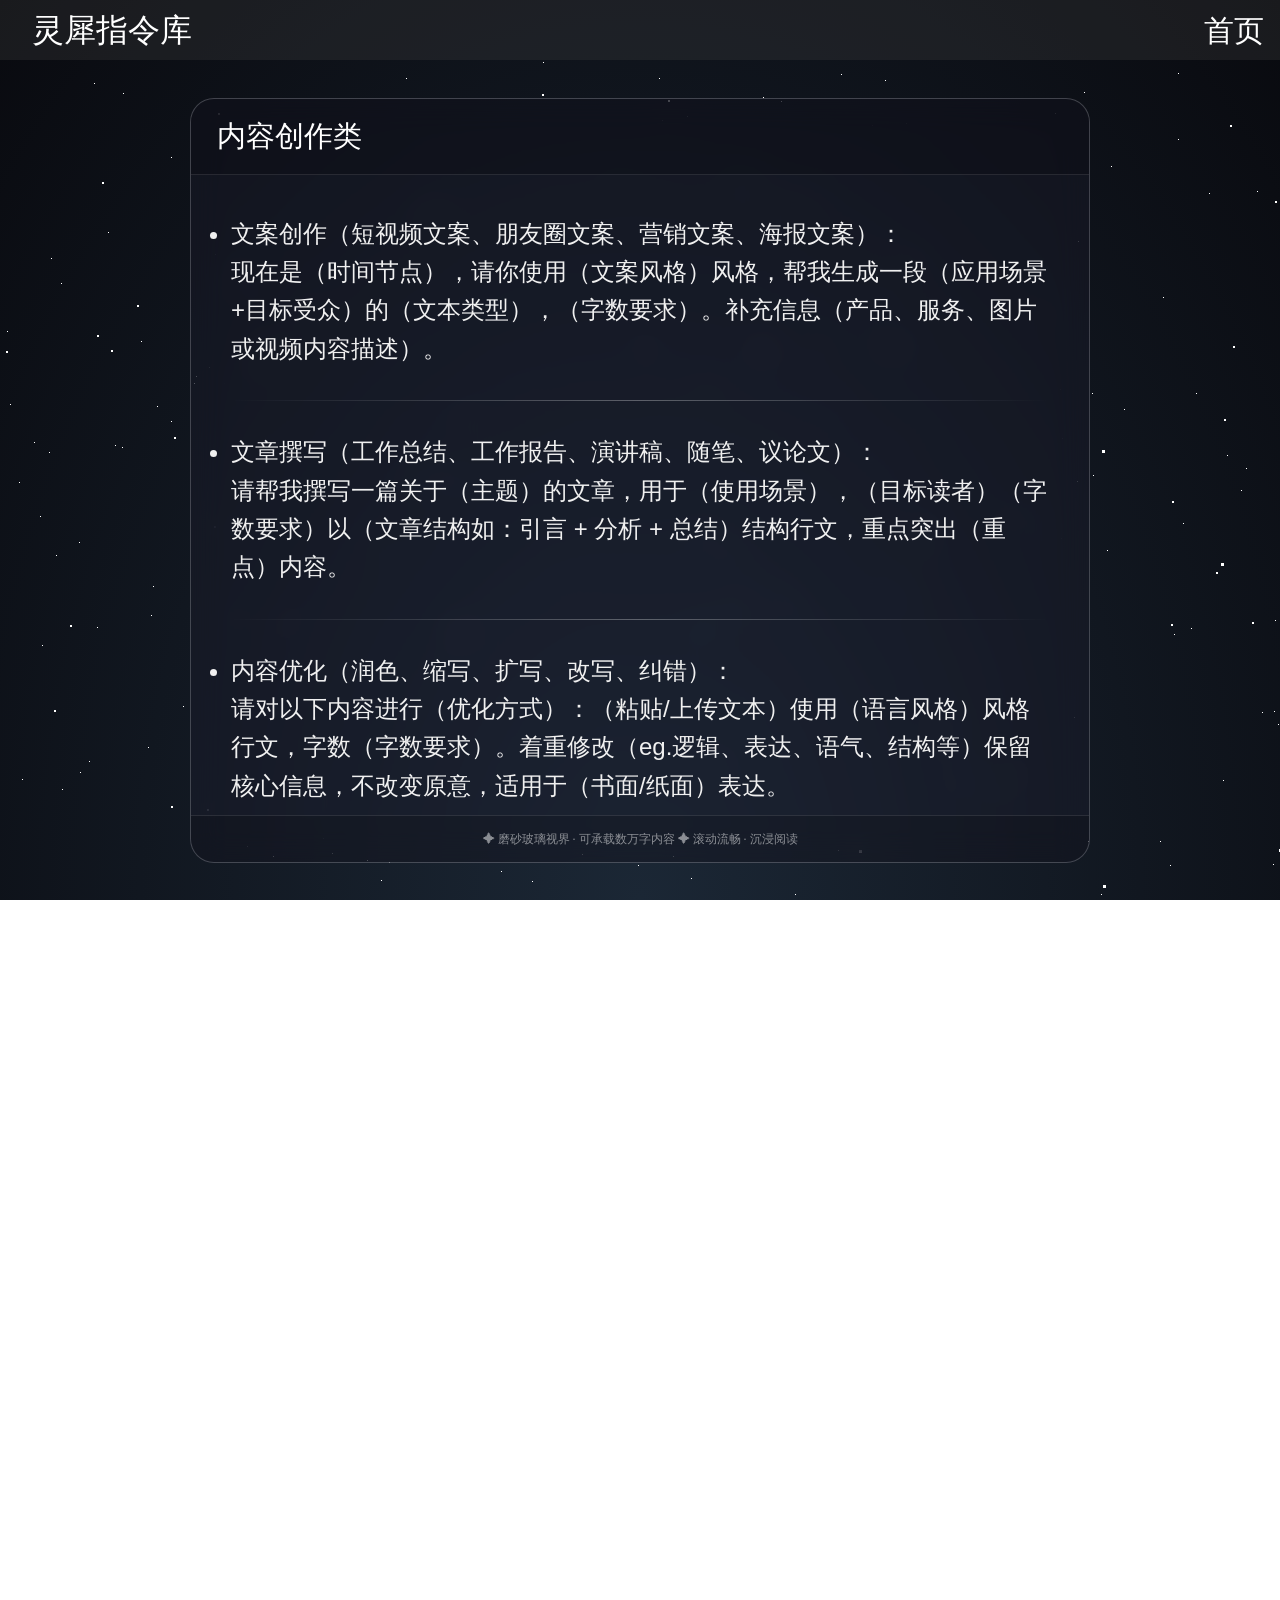
==== pages/part1.html @ c52428eb "2026.3.24 commit" ====
<!DOCTYPE html>
<html lang="zh-CN">

<head>
  <meta charset="UTF-8" />
  <meta name="viewport" content="width=device-width, initial-scale=1.0" />
  <title>灵犀指令库</title>
  <link rel="stylesheet" href="style.css">
</head>

<body>
  <div class="container">
    <nav class="nav-bar">
          <span class="nav-brand">灵犀指令库</span>
          <ul class="nav-menu">
              <li class="nav-item"><a href="../index.html">首页</a></li>
          </ul>
    </nav>
    <div id="stars"></div>
    <div id="stars2"></div>
    <div id="stars3"></div>
    <div class="glass-reader">
        <div class="reader-header">
            <h2>内容创作类</h2>
        </div>
        <div class="reader-content">
           <ul>
              <li>文案创作（短视频文案、朋友圈文案、营销文案、海报文案）：<br>现在是（时间节点），请你使用（文案风格）风格，帮我生成一段（应用场景+目标受众）的（文本类型），（字数要求）。补充信息（产品、服务、图片或视频内容描述）。</li>
              <hr class="divider-gradient">
              <li>文章撰写（工作总结、工作报告、演讲稿、随笔、议论文）：<br>请帮我撰写一篇关于（主题）的文章，用于（使用场景），（目标读者）（字数要求）以（文章结构如：引言 + 分析 + 总结）结构行文，重点突出（重点）内容。</li>
              <hr class="divider-gradient">
              <li>内容优化（润色、缩写、扩写、改写、纠错）：<br>请对以下内容进行（优化方式）：（粘贴/上传文本）使用（语言风格）风格行文，字数（字数要求）。着重修改（eg.逻辑、表达、语气、结构等）保留核心信息，不改变原意，适用于（书面/纸面）表达。</li>
              <hr class="divider-gradient">
              <li>创意生成（标题、选题、灵感、段子、故事大纲）：<br>请围绕（主题）这个主题，生成10个（文本类型），文本风格（风格），适用于（平台。eg.小红书、抖音）平台，（目标受众）。每个创意附带简短说明。</li>
           </ul>
        </div>
        <div class="reader-footer">
            ✦ 磨砂玻璃视界 · 可承载数万字内容 ✦ 滚动流畅 · 沉浸阅读
        </div>
    </div>
  </div>

</body>

</html>
---- pages/style.css ----
* {
  margin: 0;
  padding: 0;
  box-sizing: border-box;
}

/* 楷体字体栈 - 跨平台兼容 */
body {
  font-family: 
    /* macOS/iOS 楷体 */
    "华文楷书", "STKaiti",
    /* Windows 楷体 */
    "楷体", "KaiTi",
    /* Linux 楷体 */
    "AR PL UKai CN", "AR PL UKai HK", "AR PL UKai TW",
    /* 通用回退 */
    "Microsoft YaHei", serif;
  
  font-size: 16px;
  line-height: 1.7;
  font-weight: 400;
}

.nav-bar {
  background-color: #3d3d3d50;
  display: flex;
  justify-content: space-between;
  align-items: center;
  font-size: 30px;
  height: 60px;
}

.nav-menu {
  list-style: none;
  display: flex;
  gap: 2rem;
}

.nav-brand {
  color: white;
  font-size: 32px;
  font-weight: 500;
  margin-left: 2rem;
  display: flex;
  align-items: center;
}

.nav-item a {
  color: white;
  text-decoration: none;
  padding: 0.5rem 1rem;
  transition: all 0.3s ease;
  display: flex;
  align-items: center;
}

.nav-item a:hover {
  background-color: #555;
  border-radius: 4px;
}

.nav-item a.active {
  background-color: #007bff;
  border-radius: 4px;
}

.container {
  width: 100dvw;
  height: 100dvh;
  background: radial-gradient(ellipse at bottom, #1b2735 0%, #090a0f 100%);
  overflow: hidden;
  z-index: -1;
  object-fit: cover;
  margin: 0;
  padding: 0;
}

#stars {
  width: 1px;
  height: 1px;
  background: transparent;
  box-shadow:
    501px 811px #fff,
    1450px 1324px #fff,
    1093px 1780px #fff,
    1469px 678px #fff,
    904px 741px #fff,
    1160px 781px #fff,
    1841px 1962px #fff,
    1630px 1667px #fff,
    1788px 676px #fff,
    367px 1734px #fff,
    1343px 156px #fff,
    1283px 1142px #fff,
    1062px 378px #fff,
    1395px 467px #fff,
    1017px 1891px #fff,
    137px 1114px #fff,
    1767px 1403px #fff,
    1543px 11px #fff,
    1078px 181px #fff,
    1189px 1574px #fff,
    1697px 1551px #fff,
    439px 472px #fff,
    1491px 677px #fff,
    1364px 599px #fff,
    34px 382px #fff,
    1221px 1584px #fff,
    1266px 1499px #fff,
    169px 1907px #fff,
    1219px 1125px #fff,
    659px 18px #fff,
    1731px 1959px #fff,
    332px 1216px #fff,
    1913px 788px #fff,
    80px 712px #fff,
    326px 1605px #fff,
    574px 1502px #fff,
    473px 1653px #fff,
    404px 975px #fff,
    322px 1797px #fff,
    425px 1321px #fff,
    1121px 1797px #fff,
    731px 647px #fff,
    891px 1584px #fff,
    1523px 109px #fff,
    1379px 244px #fff,
    865px 1064px #fff,
    493px 956px #fff,
    624px 1380px #fff,
    440px 619px #fff,
    1630px 767px #fff,
    955px 1196px #fff,
    62px 729px #fff,
    126px 946px #fff,
    1256px 896px #fff,
    1444px 256px #fff,
    661px 1628px #fff,
    1078px 1716px #fff,
    300px 737px #fff,
    1734px 413px #fff,
    1296px 129px #fff,
    1771px 1678px #fff,
    977px 1764px #fff,
    1879px 549px #fff,
    665px 1531px #fff,
    89px 701px #fff,
    1084px 1183px #fff,
    1597px 1576px #fff,
    1354px 1774px #fff,
    554px 1471px #fff,
    1469px 287px #fff,
    887px 106px #fff,
    1962px 766px #fff,
    638px 805px #fff,
    1651px 741px #fff,
    1517px 1826px #fff,
    24px 1152px #fff,
    507px 558px #fff,
    1262px 652px #fff,
    246px 1048px #fff,
    1077px 421px #fff,
    1866px 1847px #fff,
    1986px 1561px #fff,
    704px 632px #fff,
    1991px 1875px #fff,
    1227px 395px #fff,
    45px 1116px #fff,
    247px 786px #fff,
    890px 607px #fff,
    787px 1235px #fff,
    557px 524px #fff,
    1582px 1285px #fff,
    1725px 1366px #fff,
    952px 747px #fff,
    251px 458px #fff,
    1500px 1250px #fff,
    1999px 1734px #fff,
    1336px 1955px #fff,
    1705px 1464px #fff,
    728px 697px #fff,
    594px 510px #fff,
    1345px 1990px #fff,
    1919px 1803px #fff,
    1117px 966px #fff,
    1629px 97px #fff,
    1046px 1196px #fff,
    810px 1092px #fff,
    722px 976px #fff,
    406px 18px #fff,
    1665px 1860px #fff,
    1758px 1628px #fff,
    1183px 463px #fff,
    564px 239px #fff,
    13px 1767px #fff,
    1482px 1472px #fff,
    1700px 347px #fff,
    1362px 244px #fff,
    1141px 1708px #fff,
    22px 885px #fff,
    374px 1309px #fff,
    1034px 1037px #fff,
    1725px 1086px #fff,
    1343px 1921px #fff,
    596px 903px #fff,
    1061px 478px #fff,
    18px 1409px #fff,
    729px 1364px #fff,
    264px 911px #fff,
    677px 1442px #fff,
    123px 33px #fff,
    1303px 646px #fff,
    1945px 792px #fff,
    1305px 938px #fff,
    918px 1536px #fff,
    620px 948px #fff,
    183px 646px #fff,
    695px 687px #fff,
    881px 272px #fff,
    1521px 1212px #fff,
    1423px 1022px #fff,
    1545px 1271px #fff,
    1393px 348px #fff,
    685px 1910px #fff,
    1446px 856px #fff,
    73px 1201px #fff,
    736px 999px #fff,
    673px 796px #fff,
    469px 850px #fff,
    1912px 142px #fff,
    1278px 664px #fff,
    184px 1990px #fff,
    1173px 1312px #fff,
    782px 1879px #fff,
    323px 1035px #fff,
    611px 908px #fff,
    565px 1449px #fff,
    748px 1713px #fff,
    1047px 490px #fff,
    1040px 1872px #fff,
    1818px 1659px #fff,
    1806px 1327px #fff,
    386px 575px #fff,
    1550px 463px #fff,
    148px 687px #fff,
    651px 1683px #fff,
    1588px 1194px #fff,
    1831px 2px #fff,
    581px 876px #fff,
    1396px 1743px #fff,
    1212px 1810px #fff,
    421px 1920px #fff,
    658px 1461px #fff,
    1859px 1809px #fff,
    1456px 388px #fff,
    186px 1627px #fff,
    1528px 1145px #fff,
    171px 97px #fff,
    674px 1072px #fff,
    676px 1052px #fff,
    1165px 1131px #fff,
    1088px 781px #fff,
    1231px 948px #fff,
    330px 257px #fff,
    426px 1046px #fff,
    549px 652px #fff,
    1338px 74px #fff,
    1749px 364px #fff,
    931px 369px #fff,
    383px 1428px #fff,
    1558px 389px #fff,
    927px 133px #fff,
    234px 1888px #fff,
    1785px 1617px #fff,
    556px 643px #fff,
    401px 275px #fff,
    406px 1644px #fff,
    1253px 1852px #fff,
    1599px 883px #fff,
    744px 1721px #fff,
    524px 1297px #fff,
    1226px 1177px #fff,
    1679px 55px #fff,
    874px 1811px #fff,
    838px 790px #fff,
    1241px 430px #fff,
    1676px 652px #fff,
    1191px 568px #fff,
    53px 1990px #fff,
    1163px 237px #fff,
    61px 223px #fff,
    592px 456px #fff,
    1844px 271px #fff,
    1324px 1488px #fff,
    1373px 717px #fff,
    1822px 709px #fff,
    1464px 941px #fff,
    1445px 1118px #fff,
    991px 1414px #fff,
    1964px 1076px #fff,
    108px 172px #fff,
    641px 1722px #fff,
    1539px 427px #fff,
    1697px 45px #fff,
    1301px 1353px #fff,
    1060px 329px #fff,
    967px 1396px #fff,
    493px 301px #fff,
    1228px 1406px #fff,
    1211px 1653px #fff,
    444px 1822px #fff,
    1746px 353px #fff,
    1449px 381px #fff,
    671px 887px #fff,
    650px 138px #fff,
    30px 1839px #fff,
    1094px 1405px #fff,
    273px 796px #fff,
    1618px 1964px #fff,
    1045px 1849px #fff,
    1472px 1155px #fff,
    1529px 1312px #fff,
    728px 448px #fff,
    44px 1908px #fff,
    691px 818px #fff,
    254px 293px #fff,
    1981px 1133px #fff,
    1307px 375px #fff,
    196px 316px #fff,
    1241px 1975px #fff,
    1138px 1706px #fff,
    1769px 463px #fff,
    1768px 1428px #fff,
    1730px 590px #fff,
    1780px 523px #fff,
    1862px 1526px #fff,
    1613px 909px #fff,
    1266px 1781px #fff,
    470px 352px #fff,
    699px 1682px #fff,
    1002px 614px #fff,
    1209px 133px #fff,
    1842px 518px #fff,
    1422px 1836px #fff,
    1720px 1901px #fff,
    470px 1788px #fff,
    1355px 1387px #fff,
    146px 1162px #fff,
    933px 80px #fff,
    681px 1063px #fff,
    313px 1341px #fff,
    740px 1498px #fff,
    168px 1014px #fff,
    345px 1355px #fff,
    1498px 1562px #fff,
    1626px 1358px #fff,
    890px 403px #fff,
    663px 562px #fff,
    1481px 168px #fff,
    22px 719px #fff,
    774px 1041px #fff,
    1899px 829px #fff,
    430px 158px #fff,
    430px 361px #fff,
    1592px 1334px #fff,
    224px 323px #fff,
    1639px 1131px #fff,
    7px 271px #fff,
    1646px 1514px #fff,
    1605px 1444px #fff,
    1820px 1665px #fff,
    1549px 1641px #fff,
    1609px 1377px #fff,
    486px 1098px #fff,
    229px 613px #fff,
    542px 1694px #fff,
    318px 256px #fff,
    1861px 918px #fff,
    889px 892px #fff,
    442px 1524px #fff,
    19px 422px #fff,
    1935px 1908px #fff,
    828px 109px #fff,
    862px 1248px #fff,
    1275px 560px #fff,
    906px 63px #fff,
    337px 1605px #fff,
    1691px 918px #fff,
    1414px 679px #fff,
    1726px 749px #fff,
    1540px 1149px #fff,
    1337px 1466px #fff,
    446px 430px #fff,
    676px 1616px #fff,
    840px 326px #fff,
    976px 977px #fff,
    1840px 642px #fff,
    1273px 804px #fff,
    1071px 928px #fff,
    1292px 1675px #fff,
    29px 1148px #fff,
    1585px 135px #fff,
    1007px 563px #fff,
    1035px 78px #fff,
    1174px 574px #fff,
    120px 1304px #fff,
    845px 1292px #fff,
    861px 540px #fff,
    234px 232px #fff,
    1940px 1367px #fff,
    759px 639px #fff,
    1775px 1381px #fff,
    906px 372px #fff,
    1104px 1165px #fff,
    1524px 911px #fff,
    1882px 330px #fff,
    1389px 700px #fff,
    300px 1629px #fff,
    220px 1614px #fff,
    563px 140px #fff,
    1611px 1586px #fff,
    793px 1316px #fff,
    325px 1070px #fff,
    1722px 1462px #fff,
    1406px 1120px #fff,
    1169px 1768px #fff,
    1956px 1053px #fff,
    959px 1587px #fff,
    585px 1566px #fff,
    370px 204px #fff,
    1606px 1416px #fff,
    443px 1606px #fff,
    1499px 1102px #fff,
    1943px 105px #fff,
    1121px 1594px #fff,
    1512px 32px #fff,
    871px 1425px #fff,
    433px 100px #fff,
    294px 1471px #fff,
    1688px 1755px #fff,
    1666px 591px #fff,
    1034px 300px #fff,
    734px 1178px #fff,
    1342px 313px #fff,
    1616px 1590px #fff,
    1763px 1472px #fff,
    632px 1935px #fff,
    1708px 872px #fff,
    1871px 915px #fff,
    1829px 1020px #fff,
    1599px 578px #fff,
    42px 585px #fff,
    1163px 1382px #fff,
    1744px 1272px #fff,
    984px 1426px #fff,
    1786px 1584px #fff,
    1813px 379px #fff,
    1867px 1127px #fff,
    97px 567px #fff,
    626px 988px #fff,
    1178px 79px #fff,
    1703px 211px #fff,
    961px 1785px #fff,
    110px 975px #fff,
    953px 1941px #fff,
    1027px 1790px #fff,
    1665px 107px #fff,
    11px 964px #fff,
    1718px 1147px #fff,
    21px 1728px #fff,
    1358px 1922px #fff,
    872px 65px #fff,
    1191px 1635px #fff,
    762px 681px #fff,
    1519px 1033px #fff,
    906px 566px #fff,
    1074px 657px #fff,
    1093px 415px #fff,
    51px 198px #fff,
    1075px 1418px #fff,
    1547px 1070px #fff,
    225px 920px #fff,
    850px 1974px #fff,
    981px 595px #fff,
    1425px 131px #fff,
    460px 917px #fff,
    56px 495px #fff,
    714px 428px #fff,
    920px 493px #fff,
    470px 1521px #fff,
    532px 821px #fff,
    1905px 71px #fff,
    883px 1501px #fff,
    294px 196px #fff,
    381px 1999px #fff,
    332px 793px #fff,
    1246px 408px #fff,
    233px 149px #fff,
    315px 231px #fff,
    1594px 1302px #fff,
    696px 1585px #fff,
    791px 136px #fff,
    479px 199px #fff,
    1627px 1413px #fff,
    1824px 924px #fff,
    1631px 342px #fff,
    1251px 1151px #fff,
    284px 1781px #fff,
    497px 1052px #fff,
    204px 1161px #fff,
    646px 1499px #fff,
    1762px 558px #fff,
    854px 1833px #fff,
    883px 945px #fff,
    44px 982px #fff,
    1101px 834px #fff,
    515px 1748px #fff,
    1578px 1435px #fff,
    819px 1258px #fff,
    776px 670px #fff,
    115px 385px #fff,
    1478px 434px #fff,
    885px 20px #fff,
    192px 1513px #fff,
    78px 1129px #fff,
    1774px 1105px #fff,
    955px 1149px #fff,
    1817px 1929px #fff,
    1106px 1832px #fff,
    1107px 1997px #fff,
    94px 23px #fff,
    243px 982px #fff,
    43px 1972px #fff,
    1798px 673px #fff,
    1131px 1589px #fff,
    841px 14px #fff,
    826px 345px #fff,
    687px 56px #fff,
    1084px 32px #fff,
    1887px 1878px #fff,
    153px 526px #fff,
    1828px 253px #fff,
    1947px 1105px #fff,
    886px 700px #fff,
    1307px 1723px #fff,
    1274px 651px #fff,
    1530px 837px #fff,
    1699px 1637px #fff,
    1703px 1331px #fff,
    1929px 1557px #fff,
    1763px 737px #fff,
    1118px 1680px #fff,
    1545px 692px #fff,
    1462px 1092px #fff,
    208px 1667px #fff,
    1393px 859px #fff,
    186px 1794px #fff,
    351px 1199px #fff,
    642px 1995px #fff,
    1061px 1726px #fff,
    1708px 115px #fff,
    1233px 1305px #fff,
    637px 1786px #fff,
    1730px 603px #fff,
    75px 1240px #fff,
    1704px 1326px #fff,
    584px 346px #fff,
    438px 1554px #fff,
    561px 513px #fff,
    1382px 225px #fff,
    467px 1674px #fff,
    1403px 815px #fff,
    1546px 1835px #fff,
    127px 1119px #fff,
    276px 591px #fff,
    688px 1458px #fff,
    765px 646px #fff,
    474px 984px #fff,
    171px 361px #fff,
    94px 1480px #fff,
    1962px 1666px #fff,
    909px 1037px #fff,
    1725px 222px #fff,
    253px 1355px #fff,
    1892px 1901px #fff,
    275px 1847px #fff,
    28px 1184px #fff,
    1725px 1382px #fff,
    882px 647px #fff,
    1935px 1046px #fff,
    10px 344px #fff,
    292px 1328px #fff,
    127px 1352px #fff,
    752px 929px #fff,
    1589px 384px #fff,
    284px 1829px #fff,
    381px 820px #fff,
    1229px 1125px #fff,
    777px 429px #fff,
    1811px 1499px #fff,
    1573px 287px #fff,
    295px 756px #fff,
    389px 616px #fff,
    781px 41px #fff,
    1092px 333px #fff,
    794px 1588px #fff,
    386px 1847px #fff,
    1802px 710px #fff,
    662px 60px #fff,
    640px 264px #fff,
    463px 746px #fff,
    1859px 799px #fff,
    763px 37px #fff,
    639px 396px #fff,
    357px 1071px #fff,
    1190px 1430px #fff,
    1814px 257px #fff,
    1382px 235px #fff,
    606px 1304px #fff,
    1939px 1470px #fff,
    1124px 349px #fff,
    307px 1567px #fff,
    310px 1323px #fff,
    1145px 922px #fff,
    1196px 1922px #fff,
    1647px 544px #fff,
    788px 1337px #fff,
    257px 632px #fff,
    1413px 414px #fff,
    590px 620px #fff,
    582px 794px #fff,
    1702px 1481px #fff,
    1055px 53px #fff,
    157px 346px #fff,
    50px 1901px #fff,
    1038px 1369px #fff,
    796px 1941px #fff,
    215px 194px #fff,
    1567px 1538px #fff,
    367px 800px #fff,
    1044px 489px #fff,
    1109px 1712px #fff,
    524px 327px #fff,
    525px 1252px #fff,
    1475px 1240px #fff,
    529px 436px #fff,
    795px 834px #fff,
    122px 1371px #fff,
    79px 482px #fff,
    520px 1249px #fff,
    336px 1878px #fff,
    188px 944px #fff,
    325px 1259px #fff,
    1491px 1942px #fff,
    620px 1054px #fff,
    1606px 1153px #fff,
    1448px 502px #fff,
    53px 1381px #fff,
    107px 1670px #fff,
    1380px 618px #fff,
    967px 1557px #fff,
    1116px 1722px #fff,
    1174px 1044px #fff,
    1805px 717px #fff,
    663px 394px #fff,
    1848px 1007px #fff,
    389px 802px #fff,
    49px 392px #fff,
    1650px 852px #fff,
    1678px 1012px #fff,
    335px 1009px #fff,
    1818px 1631px #fff,
    1568px 742px #fff,
    1162px 1991px #fff,
    52px 1190px #fff,
    1401px 928px #fff,
    119px 1549px #fff,
    537px 1529px #fff,
    2px 1709px #fff,
    122px 387px #fff,
    543px 2px #fff,
    27px 1971px #fff,
    507px 1377px #fff,
    1362px 1080px #fff,
    1031px 1544px #fff,
    1631px 1174px #fff,
    1603px 312px #fff,
    1626px 1422px #fff,
    1430px 615px #fff,
    1958px 1431px #fff,
    1946px 1412px #fff,
    1848px 247px #fff,
    984px 1808px #fff,
    1396px 225px #fff,
    319px 717px #fff,
    1252px 875px #fff,
    1619px 156px #fff,
    951px 1971px #fff,
    386px 355px #fff,
    1406px 1151px #fff,
    273px 1538px #fff,
    844px 1570px #fff,
    947px 151px #fff,
    1363px 525px #fff,
    209px 307px #fff,
    1923px 1718px #fff,
    993px 1741px #fff,
    1513px 353px #fff,
    1353px 61px #fff,
    664px 352px #fff,
    1382px 359px #fff,
    1487px 1707px #fff,
    657px 1045px #fff,
    1107px 490px #fff,
    1834px 1176px #fff,
    837px 1438px #fff,
    1947px 448px #fff,
    1196px 333px #fff,
    151px 555px #fff,
    18px 992px #fff,
    458px 748px #fff,
    1801px 890px #fff,
    1093px 1012px #fff,
    315px 1101px #fff,
    194px 323px #fff,
    754px 292px #fff,
    1737px 7px #fff,
    40px 840px #fff,
    1170px 805px #fff,
    176px 1753px #fff,
    805px 1148px #fff,
    1578px 1271px #fff,
    367px 1494px #fff,
    363px 1111px #fff,
    1955px 243px #fff,
    1451px 1093px #fff,
    375px 617px #fff,
    1223px 720px #fff,
    1178px 13px #fff,
    1456px 865px #fff,
    1440px 49px #fff,
    186px 1569px #fff,
    320px 1853px #fff,
    300px 539px #fff,
    1559px 509px #fff,
    1985px 1108px #fff,
    1588px 828px #fff,
    525px 1432px #fff,
    831px 363px #fff,
    141px 281px #fff,
    1319px 402px #fff,
    40px 456px #fff,
    1955px 478px #fff,
    1758px 818px #fff,
    1924px 688px #fff,
    1030px 953px #fff,
    1982px 210px #fff,
    917px 1401px #fff,
    1051px 1837px #fff,
    1045px 463px #fff,
    1744px 573px #fff,
    529px 1530px #fff,
    542px 469px #fff,
    1982px 324px #fff,
    1902px 1422px #fff,
    1968px 782px #fff,
    1666px 1561px #fff,
    955px 304px #fff,
    323px 778px #fff,
    272px 443px #fff,
    485px 581px #fff,
    1353px 1058px #fff,
    1257px 131px #fff,
    434px 98px #fff,
    1587px 1953px #fff,
    1749px 68px #fff,
    1984px 839px #fff,
    1518px 183px #fff,
    1071px 855px #fff,
    1662px 1994px #fff,
    1111px 106px #fff,
    1954px 838px #fff;
  animation: animStar 50s linear infinite;
}

#stars:after {
  content: " ";
  position: absolute;
  top: 2000px;
  width: 1px;
  height: 1px;
  background: transparent;
  box-shadow:
    501px 811px #fff,
    1450px 1324px #fff,
    1093px 1780px #fff,
    1469px 678px #fff,
    904px 741px #fff,
    1160px 781px #fff,
    1841px 1962px #fff,
    1630px 1667px #fff,
    1788px 676px #fff,
    367px 1734px #fff,
    1343px 156px #fff,
    1283px 1142px #fff,
    1062px 378px #fff,
    1395px 467px #fff,
    1017px 1891px #fff,
    137px 1114px #fff,
    1767px 1403px #fff,
    1543px 11px #fff,
    1078px 181px #fff,
    1189px 1574px #fff,
    1697px 1551px #fff,
    439px 472px #fff,
    1491px 677px #fff,
    1364px 599px #fff,
    34px 382px #fff,
    1221px 1584px #fff,
    1266px 1499px #fff,
    169px 1907px #fff,
    1219px 1125px #fff,
    659px 18px #fff,
    1731px 1959px #fff,
    332px 1216px #fff,
    1913px 788px #fff,
    80px 712px #fff,
    326px 1605px #fff,
    574px 1502px #fff,
    473px 1653px #fff,
    404px 975px #fff,
    322px 1797px #fff,
    425px 1321px #fff,
    1121px 1797px #fff,
    731px 647px #fff,
    891px 1584px #fff,
    1523px 109px #fff,
    1379px 244px #fff,
    865px 1064px #fff,
    493px 956px #fff,
    624px 1380px #fff,
    440px 619px #fff,
    1630px 767px #fff,
    955px 1196px #fff,
    62px 729px #fff,
    126px 946px #fff,
    1256px 896px #fff,
    1444px 256px #fff,
    661px 1628px #fff,
    1078px 1716px #fff,
    300px 737px #fff,
    1734px 413px #fff,
    1296px 129px #fff,
    1771px 1678px #fff,
    977px 1764px #fff,
    1879px 549px #fff,
    665px 1531px #fff,
    89px 701px #fff,
    1084px 1183px #fff,
    1597px 1576px #fff,
    1354px 1774px #fff,
    554px 1471px #fff,
    1469px 287px #fff,
    887px 106px #fff,
    1962px 766px #fff,
    638px 805px #fff,
    1651px 741px #fff,
    1517px 1826px #fff,
    24px 1152px #fff,
    507px 558px #fff,
    1262px 652px #fff,
    246px 1048px #fff,
    1077px 421px #fff,
    1866px 1847px #fff,
    1986px 1561px #fff,
    704px 632px #fff,
    1991px 1875px #fff,
    1227px 395px #fff,
    45px 1116px #fff,
    247px 786px #fff,
    890px 607px #fff,
    787px 1235px #fff,
    557px 524px #fff,
    1582px 1285px #fff,
    1725px 1366px #fff,
    952px 747px #fff,
    251px 458px #fff,
    1500px 1250px #fff,
    1999px 1734px #fff,
    1336px 1955px #fff,
    1705px 1464px #fff,
    728px 697px #fff,
    594px 510px #fff,
    1345px 1990px #fff,
    1919px 1803px #fff,
    1117px 966px #fff,
    1629px 97px #fff,
    1046px 1196px #fff,
    810px 1092px #fff,
    722px 976px #fff,
    406px 18px #fff,
    1665px 1860px #fff,
    1758px 1628px #fff,
    1183px 463px #fff,
    564px 239px #fff,
    13px 1767px #fff,
    1482px 1472px #fff,
    1700px 347px #fff,
    1362px 244px #fff,
    1141px 1708px #fff,
    22px 885px #fff,
    374px 1309px #fff,
    1034px 1037px #fff,
    1725px 1086px #fff,
    1343px 1921px #fff,
    596px 903px #fff,
    1061px 478px #fff,
    18px 1409px #fff,
    729px 1364px #fff,
    264px 911px #fff,
    677px 1442px #fff,
    123px 33px #fff,
    1303px 646px #fff,
    1945px 792px #fff,
    1305px 938px #fff,
    918px 1536px #fff,
    620px 948px #fff,
    183px 646px #fff,
    695px 687px #fff,
    881px 272px #fff,
    1521px 1212px #fff,
    1423px 1022px #fff,
    1545px 1271px #fff,
    1393px 348px #fff,
    685px 1910px #fff,
    1446px 856px #fff,
    73px 1201px #fff,
    736px 999px #fff,
    673px 796px #fff,
    469px 850px #fff,
    1912px 142px #fff,
    1278px 664px #fff,
    184px 1990px #fff,
    1173px 1312px #fff,
    782px 1879px #fff,
    323px 1035px #fff,
    611px 908px #fff,
    565px 1449px #fff,
    748px 1713px #fff,
    1047px 490px #fff,
    1040px 1872px #fff,
    1818px 1659px #fff,
    1806px 1327px #fff,
    386px 575px #fff,
    1550px 463px #fff,
    148px 687px #fff,
    651px 1683px #fff,
    1588px 1194px #fff,
    1831px 2px #fff,
    581px 876px #fff,
    1396px 1743px #fff,
    1212px 1810px #fff,
    421px 1920px #fff,
    658px 1461px #fff,
    1859px 1809px #fff,
    1456px 388px #fff,
    186px 1627px #fff,
    1528px 1145px #fff,
    171px 97px #fff,
    674px 1072px #fff,
    676px 1052px #fff,
    1165px 1131px #fff,
    1088px 781px #fff,
    1231px 948px #fff,
    330px 257px #fff,
    426px 1046px #fff,
    549px 652px #fff,
    1338px 74px #fff,
    1749px 364px #fff,
    931px 369px #fff,
    383px 1428px #fff,
    1558px 389px #fff,
    927px 133px #fff,
    234px 1888px #fff,
    1785px 1617px #fff,
    556px 643px #fff,
    401px 275px #fff,
    406px 1644px #fff,
    1253px 1852px #fff,
    1599px 883px #fff,
    744px 1721px #fff,
    524px 1297px #fff,
    1226px 1177px #fff,
    1679px 55px #fff,
    874px 1811px #fff,
    838px 790px #fff,
    1241px 430px #fff,
    1676px 652px #fff,
    1191px 568px #fff,
    53px 1990px #fff,
    1163px 237px #fff,
    61px 223px #fff,
    592px 456px #fff,
    1844px 271px #fff,
    1324px 1488px #fff,
    1373px 717px #fff,
    1822px 709px #fff,
    1464px 941px #fff,
    1445px 1118px #fff,
    991px 1414px #fff,
    1964px 1076px #fff,
    108px 172px #fff,
    641px 1722px #fff,
    1539px 427px #fff,
    1697px 45px #fff,
    1301px 1353px #fff,
    1060px 329px #fff,
    967px 1396px #fff,
    493px 301px #fff,
    1228px 1406px #fff,
    1211px 1653px #fff,
    444px 1822px #fff,
    1746px 353px #fff,
    1449px 381px #fff,
    671px 887px #fff,
    650px 138px #fff,
    30px 1839px #fff,
    1094px 1405px #fff,
    273px 796px #fff,
    1618px 1964px #fff,
    1045px 1849px #fff,
    1472px 1155px #fff,
    1529px 1312px #fff,
    728px 448px #fff,
    44px 1908px #fff,
    691px 818px #fff,
    254px 293px #fff,
    1981px 1133px #fff,
    1307px 375px #fff,
    196px 316px #fff,
    1241px 1975px #fff,
    1138px 1706px #fff,
    1769px 463px #fff,
    1768px 1428px #fff,
    1730px 590px #fff,
    1780px 523px #fff,
    1862px 1526px #fff,
    1613px 909px #fff,
    1266px 1781px #fff,
    470px 352px #fff,
    699px 1682px #fff,
    1002px 614px #fff,
    1209px 133px #fff,
    1842px 518px #fff,
    1422px 1836px #fff,
    1720px 1901px #fff,
    470px 1788px #fff,
    1355px 1387px #fff,
    146px 1162px #fff,
    933px 80px #fff,
    681px 1063px #fff,
    313px 1341px #fff,
    740px 1498px #fff,
    168px 1014px #fff,
    345px 1355px #fff,
    1498px 1562px #fff,
    1626px 1358px #fff,
    890px 403px #fff,
    663px 562px #fff,
    1481px 168px #fff,
    22px 719px #fff,
    774px 1041px #fff,
    1899px 829px #fff,
    430px 158px #fff,
    430px 361px #fff,
    1592px 1334px #fff,
    224px 323px #fff,
    1639px 1131px #fff,
    7px 271px #fff,
    1646px 1514px #fff,
    1605px 1444px #fff,
    1820px 1665px #fff,
    1549px 1641px #fff,
    1609px 1377px #fff,
    486px 1098px #fff,
    229px 613px #fff,
    542px 1694px #fff,
    318px 256px #fff,
    1861px 918px #fff,
    889px 892px #fff,
    442px 1524px #fff,
    19px 422px #fff,
    1935px 1908px #fff,
    828px 109px #fff,
    862px 1248px #fff,
    1275px 560px #fff,
    906px 63px #fff,
    337px 1605px #fff,
    1691px 918px #fff,
    1414px 679px #fff,
    1726px 749px #fff,
    1540px 1149px #fff,
    1337px 1466px #fff,
    446px 430px #fff,
    676px 1616px #fff,
    840px 326px #fff,
    976px 977px #fff,
    1840px 642px #fff,
    1273px 804px #fff,
    1071px 928px #fff,
    1292px 1675px #fff,
    29px 1148px #fff,
    1585px 135px #fff,
    1007px 563px #fff,
    1035px 78px #fff,
    1174px 574px #fff,
    120px 1304px #fff,
    845px 1292px #fff,
    861px 540px #fff,
    234px 232px #fff,
    1940px 1367px #fff,
    759px 639px #fff,
    1775px 1381px #fff,
    906px 372px #fff,
    1104px 1165px #fff,
    1524px 911px #fff,
    1882px 330px #fff,
    1389px 700px #fff,
    300px 1629px #fff,
    220px 1614px #fff,
    563px 140px #fff,
    1611px 1586px #fff,
    793px 1316px #fff,
    325px 1070px #fff,
    1722px 1462px #fff,
    1406px 1120px #fff,
    1169px 1768px #fff,
    1956px 1053px #fff,
    959px 1587px #fff,
    585px 1566px #fff,
    370px 204px #fff,
    1606px 1416px #fff,
    443px 1606px #fff,
    1499px 1102px #fff,
    1943px 105px #fff,
    1121px 1594px #fff,
    1512px 32px #fff,
    871px 1425px #fff,
    433px 100px #fff,
    294px 1471px #fff,
    1688px 1755px #fff,
    1666px 591px #fff,
    1034px 300px #fff,
    734px 1178px #fff,
    1342px 313px #fff,
    1616px 1590px #fff,
    1763px 1472px #fff,
    632px 1935px #fff,
    1708px 872px #fff,
    1871px 915px #fff,
    1829px 1020px #fff,
    1599px 578px #fff,
    42px 585px #fff,
    1163px 1382px #fff,
    1744px 1272px #fff,
    984px 1426px #fff,
    1786px 1584px #fff,
    1813px 379px #fff,
    1867px 1127px #fff,
    97px 567px #fff,
    626px 988px #fff,
    1178px 79px #fff,
    1703px 211px #fff,
    961px 1785px #fff,
    110px 975px #fff,
    953px 1941px #fff,
    1027px 1790px #fff,
    1665px 107px #fff,
    11px 964px #fff,
    1718px 1147px #fff,
    21px 1728px #fff,
    1358px 1922px #fff,
    872px 65px #fff,
    1191px 1635px #fff,
    762px 681px #fff,
    1519px 1033px #fff,
    906px 566px #fff,
    1074px 657px #fff,
    1093px 415px #fff,
    51px 198px #fff,
    1075px 1418px #fff,
    1547px 1070px #fff,
    225px 920px #fff,
    850px 1974px #fff,
    981px 595px #fff,
    1425px 131px #fff,
    460px 917px #fff,
    56px 495px #fff,
    714px 428px #fff,
    920px 493px #fff,
    470px 1521px #fff,
    532px 821px #fff,
    1905px 71px #fff,
    883px 1501px #fff,
    294px 196px #fff,
    381px 1999px #fff,
    332px 793px #fff,
    1246px 408px #fff,
    233px 149px #fff,
    315px 231px #fff,
    1594px 1302px #fff,
    696px 1585px #fff,
    791px 136px #fff,
    479px 199px #fff,
    1627px 1413px #fff,
    1824px 924px #fff,
    1631px 342px #fff,
    1251px 1151px #fff,
    284px 1781px #fff,
    497px 1052px #fff,
    204px 1161px #fff,
    646px 1499px #fff,
    1762px 558px #fff,
    854px 1833px #fff,
    883px 945px #fff,
    44px 982px #fff,
    1101px 834px #fff,
    515px 1748px #fff,
    1578px 1435px #fff,
    819px 1258px #fff,
    776px 670px #fff,
    115px 385px #fff,
    1478px 434px #fff,
    885px 20px #fff,
    192px 1513px #fff,
    78px 1129px #fff,
    1774px 1105px #fff,
    955px 1149px #fff,
    1817px 1929px #fff,
    1106px 1832px #fff,
    1107px 1997px #fff,
    94px 23px #fff,
    243px 982px #fff,
    43px 1972px #fff,
    1798px 673px #fff,
    1131px 1589px #fff,
    841px 14px #fff,
    826px 345px #fff,
    687px 56px #fff,
    1084px 32px #fff,
    1887px 1878px #fff,
    153px 526px #fff,
    1828px 253px #fff,
    1947px 1105px #fff,
    886px 700px #fff,
    1307px 1723px #fff,
    1274px 651px #fff,
    1530px 837px #fff,
    1699px 1637px #fff,
    1703px 1331px #fff,
    1929px 1557px #fff,
    1763px 737px #fff,
    1118px 1680px #fff,
    1545px 692px #fff,
    1462px 1092px #fff,
    208px 1667px #fff,
    1393px 859px #fff,
    186px 1794px #fff,
    351px 1199px #fff,
    642px 1995px #fff,
    1061px 1726px #fff,
    1708px 115px #fff,
    1233px 1305px #fff,
    637px 1786px #fff,
    1730px 603px #fff,
    75px 1240px #fff,
    1704px 1326px #fff,
    584px 346px #fff,
    438px 1554px #fff,
    561px 513px #fff,
    1382px 225px #fff,
    467px 1674px #fff,
    1403px 815px #fff,
    1546px 1835px #fff,
    127px 1119px #fff,
    276px 591px #fff,
    688px 1458px #fff,
    765px 646px #fff,
    474px 984px #fff,
    171px 361px #fff,
    94px 1480px #fff,
    1962px 1666px #fff,
    909px 1037px #fff,
    1725px 222px #fff,
    253px 1355px #fff,
    1892px 1901px #fff,
    275px 1847px #fff,
    28px 1184px #fff,
    1725px 1382px #fff,
    882px 647px #fff,
    1935px 1046px #fff,
    10px 344px #fff,
    292px 1328px #fff,
    127px 1352px #fff,
    752px 929px #fff,
    1589px 384px #fff,
    284px 1829px #fff,
    381px 820px #fff,
    1229px 1125px #fff,
    777px 429px #fff,
    1811px 1499px #fff,
    1573px 287px #fff,
    295px 756px #fff,
    389px 616px #fff,
    781px 41px #fff,
    1092px 333px #fff,
    794px 1588px #fff,
    386px 1847px #fff,
    1802px 710px #fff,
    662px 60px #fff,
    640px 264px #fff,
    463px 746px #fff,
    1859px 799px #fff,
    763px 37px #fff,
    639px 396px #fff,
    357px 1071px #fff,
    1190px 1430px #fff,
    1814px 257px #fff,
    1382px 235px #fff,
    606px 1304px #fff,
    1939px 1470px #fff,
    1124px 349px #fff,
    307px 1567px #fff,
    310px 1323px #fff,
    1145px 922px #fff,
    1196px 1922px #fff,
    1647px 544px #fff,
    788px 1337px #fff,
    257px 632px #fff,
    1413px 414px #fff,
    590px 620px #fff,
    582px 794px #fff,
    1702px 1481px #fff,
    1055px 53px #fff,
    157px 346px #fff,
    50px 1901px #fff,
    1038px 1369px #fff,
    796px 1941px #fff,
    215px 194px #fff,
    1567px 1538px #fff,
    367px 800px #fff,
    1044px 489px #fff,
    1109px 1712px #fff,
    524px 327px #fff,
    525px 1252px #fff,
    1475px 1240px #fff,
    529px 436px #fff,
    795px 834px #fff,
    122px 1371px #fff,
    79px 482px #fff,
    520px 1249px #fff,
    336px 1878px #fff,
    188px 944px #fff,
    325px 1259px #fff,
    1491px 1942px #fff,
    620px 1054px #fff,
    1606px 1153px #fff,
    1448px 502px #fff,
    53px 1381px #fff,
    107px 1670px #fff,
    1380px 618px #fff,
    967px 1557px #fff,
    1116px 1722px #fff,
    1174px 1044px #fff,
    1805px 717px #fff,
    663px 394px #fff,
    1848px 1007px #fff,
    389px 802px #fff,
    49px 392px #fff,
    1650px 852px #fff,
    1678px 1012px #fff,
    335px 1009px #fff,
    1818px 1631px #fff,
    1568px 742px #fff,
    1162px 1991px #fff,
    52px 1190px #fff,
    1401px 928px #fff,
    119px 1549px #fff,
    537px 1529px #fff,
    2px 1709px #fff,
    122px 387px #fff,
    543px 2px #fff,
    27px 1971px #fff,
    507px 1377px #fff,
    1362px 1080px #fff,
    1031px 1544px #fff,
    1631px 1174px #fff,
    1603px 312px #fff,
    1626px 1422px #fff,
    1430px 615px #fff,
    1958px 1431px #fff,
    1946px 1412px #fff,
    1848px 247px #fff,
    984px 1808px #fff,
    1396px 225px #fff,
    319px 717px #fff,
    1252px 875px #fff,
    1619px 156px #fff,
    951px 1971px #fff,
    386px 355px #fff,
    1406px 1151px #fff,
    273px 1538px #fff,
    844px 1570px #fff,
    947px 151px #fff,
    1363px 525px #fff,
    209px 307px #fff,
    1923px 1718px #fff,
    993px 1741px #fff,
    1513px 353px #fff,
    1353px 61px #fff,
    664px 352px #fff,
    1382px 359px #fff,
    1487px 1707px #fff,
    657px 1045px #fff,
    1107px 490px #fff,
    1834px 1176px #fff,
    837px 1438px #fff,
    1947px 448px #fff,
    1196px 333px #fff,
    151px 555px #fff,
    18px 992px #fff,
    458px 748px #fff,
    1801px 890px #fff,
    1093px 1012px #fff,
    315px 1101px #fff,
    194px 323px #fff,
    754px 292px #fff,
    1737px 7px #fff,
    40px 840px #fff,
    1170px 805px #fff,
    176px 1753px #fff,
    805px 1148px #fff,
    1578px 1271px #fff,
    367px 1494px #fff,
    363px 1111px #fff,
    1955px 243px #fff,
    1451px 1093px #fff,
    375px 617px #fff,
    1223px 720px #fff,
    1178px 13px #fff,
    1456px 865px #fff,
    1440px 49px #fff,
    186px 1569px #fff,
    320px 1853px #fff,
    300px 539px #fff,
    1559px 509px #fff,
    1985px 1108px #fff,
    1588px 828px #fff,
    525px 1432px #fff,
    831px 363px #fff,
    141px 281px #fff,
    1319px 402px #fff,
    40px 456px #fff,
    1955px 478px #fff,
    1758px 818px #fff,
    1924px 688px #fff,
    1030px 953px #fff,
    1982px 210px #fff,
    917px 1401px #fff,
    1051px 1837px #fff,
    1045px 463px #fff,
    1744px 573px #fff,
    529px 1530px #fff,
    542px 469px #fff,
    1982px 324px #fff,
    1902px 1422px #fff,
    1968px 782px #fff,
    1666px 1561px #fff,
    955px 304px #fff,
    323px 778px #fff,
    272px 443px #fff,
    485px 581px #fff,
    1353px 1058px #fff,
    1257px 131px #fff,
    434px 98px #fff,
    1587px 1953px #fff,
    1749px 68px #fff,
    1984px 839px #fff,
    1518px 183px #fff,
    1071px 855px #fff,
    1662px 1994px #fff,
    1111px 106px #fff,
    1954px 838px #fff;
}

#stars2 {
  width: 2px;
  height: 2px;
  background: transparent;
  box-shadow:
    1925px 1320px #fff,
    693px 1778px #fff,
    1016px 711px #fff,
    1171px 563px #fff,
    661px 1919px #fff,
    1610px 44px #fff,
    1275px 140px #fff,
    1208px 1802px #fff,
    1473px 1587px #fff,
    11px 1117px #fff,
    853px 1757px #fff,
    1149px 937px #fff,
    1353px 428px #fff,
    270px 279px #fff,
    258px 1404px #fff,
    417px 1188px #fff,
    286px 561px #fff,
    393px 1765px #fff,
    147px 881px #fff,
    666px 1097px #fff,
    1425px 1278px #fff,
    806px 156px #fff,
    1252px 561px #fff,
    218px 52px #fff,
    1371px 1980px #fff,
    171px 745px #fff,
    1424px 89px #fff,
    137px 244px #fff,
    939px 1922px #fff,
    137px 1080px #fff,
    1757px 50px #fff,
    904px 536px #fff,
    1938px 1001px #fff,
    1172px 440px #fff,
    72px 1475px #fff,
    102px 121px #fff,
    804px 1671px #fff,
    1314px 270px #fff,
    440px 1341px #fff,
    1216px 511px #fff,
    1061px 1523px #fff,
    97px 274px #fff,
    704px 1318px #fff,
    52px 1872px #fff,
    1962px 296px #fff,
    111px 289px #fff,
    1157px 1236px #fff,
    1347px 1451px #fff,
    820px 286px #fff,
    1389px 1169px #fff,
    644px 841px #fff,
    1286px 522px #fff,
    955px 659px #fff,
    428px 1805px #fff,
    237px 557px #fff,
    1689px 1058px #fff,
    636px 1882px #fff,
    1349px 1664px #fff,
    1548px 432px #fff,
    1841px 504px #fff,
    302px 252px #fff,
    827px 1765px #fff,
    620px 123px #fff,
    207px 748px #fff,
    1454px 1234px #fff,
    1967px 1790px #fff,
    542px 33px #fff,
    742px 1214px #fff,
    255px 1402px #fff,
    74px 1772px #fff,
    699px 475px #fff,
    980px 1253px #fff,
    534px 1676px #fff,
    909px 202px #fff,
    1498px 1251px #fff,
    1796px 120px #fff,
    1409px 1263px #fff,
    1627px 995px #fff,
    969px 710px #fff,
    1674px 676px #fff,
    1832px 759px #fff,
    1623px 563px #fff,
    251px 1790px #fff,
    96px 1688px #fff,
    886px 239px #fff,
    778px 150px #fff,
    1767px 430px #fff,
    765px 1259px #fff,
    1189px 877px #fff,
    444px 1629px #fff,
    1560px 324px #fff,
    1952px 1097px #fff,
    712px 1173px #fff,
    541px 911px #fff,
    827px 1420px #fff,
    1233px 285px #fff,
    784px 546px #fff,
    645px 285px #fff,
    1273px 1255px #fff,
    1821px 174px #fff,
    221px 1795px #fff,
    1004px 456px #fff,
    1298px 941px #fff,
    274px 387px #fff,
    174px 376px #fff,
    1491px 258px #fff,
    1489px 1946px #fff,
    1134px 1382px #fff,
    1289px 1145px #fff,
    464px 358px #fff,
    1249px 1842px #fff,
    1665px 831px #fff,
    1982px 84px #fff,
    541px 774px #fff,
    1994px 523px #fff,
    762px 1644px #fff,
    1730px 867px #fff,
    1951px 1287px #fff,
    911px 1691px #fff,
    1454px 725px #fff,
    1287px 1940px #fff,
    70px 564px #fff,
    1980px 638px #fff,
    1674px 1774px #fff,
    1720px 116px #fff,
    1747px 182px #fff,
    1040px 450px #fff,
    1795px 375px #fff,
    857px 1471px #fff,
    1326px 1730px #fff,
    915px 274px #fff,
    1224px 358px #fff,
    1808px 60px #fff,
    43px 1870px #fff,
    1810px 1536px #fff,
    1564px 1719px #fff,
    731px 1388px #fff,
    1953px 1967px #fff,
    1744px 1119px #fff,
    794px 1384px #fff,
    959px 714px #fff,
    18px 1932px #fff,
    1358px 1437px #fff,
    355px 939px #fff,
    1355px 1648px #fff,
    608px 719px #fff,
    383px 758px #fff,
    1164px 1681px #fff,
    1045px 253px #fff,
    424px 1279px #fff,
    1899px 359px #fff,
    379px 488px #fff,
    214px 465px #fff,
    179px 905px #fff,
    830px 1993px #fff,
    448px 1077px #fff,
    1880px 1354px #fff,
    1973px 347px #fff,
    745px 1025px #fff,
    788px 1007px #fff,
    1377px 883px #fff,
    6px 290px #fff,
    1312px 407px #fff,
    1398px 622px #fff,
    1405px 339px #fff,
    1198px 1709px #fff,
    988px 1226px #fff,
    87px 1459px #fff,
    1113px 1698px #fff,
    997px 732px #fff,
    708px 331px #fff,
    1876px 1112px #fff,
    1729px 1797px #fff,
    719px 703px #fff,
    1295px 522px #fff,
    758px 1061px #fff,
    1309px 1014px #fff,
    1327px 1365px #fff,
    854px 1317px #fff,
    531px 1001px #fff,
    1751px 1040px #fff,
    1354px 190px #fff,
    800px 1538px #fff,
    88px 1455px #fff,
    668px 39px #fff,
    1379px 41px #fff,
    892px 524px #fff,
    54px 649px #fff,
    1289px 730px #fff,
    727px 488px #fff,
    181px 842px #fff,
    1230px 64px #fff,
    3px 857px #fff,
    292px 1201px #fff,
    1343px 673px #fff,
    1096px 1412px #fff,
    1520px 292px #fff,
    104px 1683px #fff,
    934px 1387px #fff,
    314px 739px #fff;
  animation: animStar 100s linear infinite;
}

#stars2:after {
  content: " ";
  position: absolute;
  top: 2000px;
  width: 2px;
  height: 2px;
  background: transparent;
  box-shadow:
    1925px 1320px #fff,
    693px 1778px #fff,
    1016px 711px #fff,
    1171px 563px #fff,
    661px 1919px #fff,
    1610px 44px #fff,
    1275px 140px #fff,
    1208px 1802px #fff,
    1473px 1587px #fff,
    11px 1117px #fff,
    853px 1757px #fff,
    1149px 937px #fff,
    1353px 428px #fff,
    270px 279px #fff,
    258px 1404px #fff,
    417px 1188px #fff,
    286px 561px #fff,
    393px 1765px #fff,
    147px 881px #fff,
    666px 1097px #fff,
    1425px 1278px #fff,
    806px 156px #fff,
    1252px 561px #fff,
    218px 52px #fff,
    1371px 1980px #fff,
    171px 745px #fff,
    1424px 89px #fff,
    137px 244px #fff,
    939px 1922px #fff,
    137px 1080px #fff,
    1757px 50px #fff,
    904px 536px #fff,
    1938px 1001px #fff,
    1172px 440px #fff,
    72px 1475px #fff,
    102px 121px #fff,
    804px 1671px #fff,
    1314px 270px #fff,
    440px 1341px #fff,
    1216px 511px #fff,
    1061px 1523px #fff,
    97px 274px #fff,
    704px 1318px #fff,
    52px 1872px #fff,
    1962px 296px #fff,
    111px 289px #fff,
    1157px 1236px #fff,
    1347px 1451px #fff,
    820px 286px #fff,
    1389px 1169px #fff,
    644px 841px #fff,
    1286px 522px #fff,
    955px 659px #fff,
    428px 1805px #fff,
    237px 557px #fff,
    1689px 1058px #fff,
    636px 1882px #fff,
    1349px 1664px #fff,
    1548px 432px #fff,
    1841px 504px #fff,
    302px 252px #fff,
    827px 1765px #fff,
    620px 123px #fff,
    207px 748px #fff,
    1454px 1234px #fff,
    1967px 1790px #fff,
    542px 33px #fff,
    742px 1214px #fff,
    255px 1402px #fff,
    74px 1772px #fff,
    699px 475px #fff,
    980px 1253px #fff,
    534px 1676px #fff,
    909px 202px #fff,
    1498px 1251px #fff,
    1796px 120px #fff,
    1409px 1263px #fff,
    1627px 995px #fff,
    969px 710px #fff,
    1674px 676px #fff,
    1832px 759px #fff,
    1623px 563px #fff,
    251px 1790px #fff,
    96px 1688px #fff,
    886px 239px #fff,
    778px 150px #fff,
    1767px 430px #fff,
    765px 1259px #fff,
    1189px 877px #fff,
    444px 1629px #fff,
    1560px 324px #fff,
    1952px 1097px #fff,
    712px 1173px #fff,
    541px 911px #fff,
    827px 1420px #fff,
    1233px 285px #fff,
    784px 546px #fff,
    645px 285px #fff,
    1273px 1255px #fff,
    1821px 174px #fff,
    221px 1795px #fff,
    1004px 456px #fff,
    1298px 941px #fff,
    274px 387px #fff,
    174px 376px #fff,
    1491px 258px #fff,
    1489px 1946px #fff,
    1134px 1382px #fff,
    1289px 1145px #fff,
    464px 358px #fff,
    1249px 1842px #fff,
    1665px 831px #fff,
    1982px 84px #fff,
    541px 774px #fff,
    1994px 523px #fff,
    762px 1644px #fff,
    1730px 867px #fff,
    1951px 1287px #fff,
    911px 1691px #fff,
    1454px 725px #fff,
    1287px 1940px #fff,
    70px 564px #fff,
    1980px 638px #fff,
    1674px 1774px #fff,
    1720px 116px #fff,
    1747px 182px #fff,
    1040px 450px #fff,
    1795px 375px #fff,
    857px 1471px #fff,
    1326px 1730px #fff,
    915px 274px #fff,
    1224px 358px #fff,
    1808px 60px #fff,
    43px 1870px #fff,
    1810px 1536px #fff,
    1564px 1719px #fff,
    731px 1388px #fff,
    1953px 1967px #fff,
    1744px 1119px #fff,
    794px 1384px #fff,
    959px 714px #fff,
    18px 1932px #fff,
    1358px 1437px #fff,
    355px 939px #fff,
    1355px 1648px #fff,
    608px 719px #fff,
    383px 758px #fff,
    1164px 1681px #fff,
    1045px 253px #fff,
    424px 1279px #fff,
    1899px 359px #fff,
    379px 488px #fff,
    214px 465px #fff,
    179px 905px #fff,
    830px 1993px #fff,
    448px 1077px #fff,
    1880px 1354px #fff,
    1973px 347px #fff,
    745px 1025px #fff,
    788px 1007px #fff,
    1377px 883px #fff,
    6px 290px #fff,
    1312px 407px #fff,
    1398px 622px #fff,
    1405px 339px #fff,
    1198px 1709px #fff,
    988px 1226px #fff,
    87px 1459px #fff,
    1113px 1698px #fff,
    997px 732px #fff,
    708px 331px #fff,
    1876px 1112px #fff,
    1729px 1797px #fff,
    719px 703px #fff,
    1295px 522px #fff,
    758px 1061px #fff,
    1309px 1014px #fff,
    1327px 1365px #fff,
    854px 1317px #fff,
    531px 1001px #fff,
    1751px 1040px #fff,
    1354px 190px #fff,
    800px 1538px #fff,
    88px 1455px #fff,
    668px 39px #fff,
    1379px 41px #fff,
    892px 524px #fff,
    54px 649px #fff,
    1289px 730px #fff,
    727px 488px #fff,
    181px 842px #fff,
    1230px 64px #fff,
    3px 857px #fff,
    292px 1201px #fff,
    1343px 673px #fff,
    1096px 1412px #fff,
    1520px 292px #fff,
    104px 1683px #fff,
    934px 1387px #fff,
    314px 739px #fff;
}

#stars3 {
  width: 3px;
  height: 3px;
  background: transparent;
  box-shadow:
    200px 981px #fff,
    1731px 521px #fff,
    132px 1039px #fff,
    1888px 1547px #fff,
    899px 1226px #fff,
    1887px 580px #fff,
    1548px 1092px #fff,
    1626px 689px #fff,
    254px 1072px #fff,
    1684px 1211px #fff,
    672px 1267px #fff,
    939px 668px #fff,
    1969px 645px #fff,
    1126px 983px #fff,
    457px 568px #fff,
    476px 876px #fff,
    829px 1896px #fff,
    1364px 1846px #fff,
    1507px 1120px #fff,
    936px 1948px #fff,
    1833px 832px #fff,
    1424px 285px #fff,
    1377px 1596px #fff,
    432px 153px #fff,
    1348px 1410px #fff,
    1529px 954px #fff,
    1102px 387px #fff,
    264px 297px #fff,
    811px 977px #fff,
    1931px 673px #fff,
    1734px 978px #fff,
    1772px 1567px #fff,
    1197px 1400px #fff,
    764px 282px #fff,
    1103px 822px #fff,
    872px 1803px #fff,
    1057px 1763px #fff,
    52px 1299px #fff,
    1312px 1236px #fff,
    235px 1082px #fff,
    299px 1086px #fff,
    1017px 1602px #fff,
    1950px 626px #fff,
    1306px 132px #fff,
    1358px 1618px #fff,
    1873px 1718px #fff,
    1447px 940px #fff,
    1888px 1195px #fff,
    1704px 1765px #fff,
    872px 1357px #fff,
    1555px 1120px #fff,
    250px 1415px #fff,
    450px 415px #fff,
    492px 901px #fff,
    170px 1641px #fff,
    56px 1129px #fff,
    627px 1514px #fff,
    1221px 500px #fff,
    324px 1895px #fff,
    1397px 1775px #fff,
    1966px 598px #fff,
    1550px 763px #fff,
    326px 1605px #fff,
    261px 969px #fff,
    890px 281px #fff,
    736px 544px #fff,
    589px 1262px #fff,
    1581px 368px #fff,
    1900px 1132px #fff,
    1914px 585px #fff,
    1864px 1517px #fff,
    241px 217px #fff,
    859px 787px #fff,
    996px 1729px #fff,
    741px 121px #fff,
    418px 414px #fff,
    142px 967px #fff,
    387px 896px #fff,
    703px 562px #fff,
    968px 1136px #fff,
    1682px 332px #fff,
    1287px 846px #fff,
    256px 1427px #fff,
    1885px 432px #fff,
    1739px 1458px #fff,
    345px 1769px #fff,
    1140px 1612px #fff,
    192px 1921px #fff,
    920px 471px #fff,
    834px 881px #fff,
    917px 1803px #fff,
    466px 1266px #fff,
    483px 1108px #fff,
    689px 986px #fff,
    1279px 786px #fff,
    458px 910px #fff,
    1250px 870px #fff,
    785px 1654px #fff,
    1543px 1757px #fff,
    287px 1272px #fff;
  animation: animStar 150s linear infinite;
}

#stars3:after {
  content: " ";
  position: absolute;
  top: 2000px;
  width: 3px;
  height: 3px;
  background: transparent;
  box-shadow:
    200px 981px #fff,
    1731px 521px #fff,
    132px 1039px #fff,
    1888px 1547px #fff,
    899px 1226px #fff,
    1887px 580px #fff,
    1548px 1092px #fff,
    1626px 689px #fff,
    254px 1072px #fff,
    1684px 1211px #fff,
    672px 1267px #fff,
    939px 668px #fff,
    1969px 645px #fff,
    1126px 983px #fff,
    457px 568px #fff,
    476px 876px #fff,
    829px 1896px #fff,
    1364px 1846px #fff,
    1507px 1120px #fff,
    936px 1948px #fff,
    1833px 832px #fff,
    1424px 285px #fff,
    1377px 1596px #fff,
    432px 153px #fff,
    1348px 1410px #fff,
    1529px 954px #fff,
    1102px 387px #fff,
    264px 297px #fff,
    811px 977px #fff,
    1931px 673px #fff,
    1734px 978px #fff,
    1772px 1567px #fff,
    1197px 1400px #fff,
    764px 282px #fff,
    1103px 822px #fff,
    872px 1803px #fff,
    1057px 1763px #fff,
    52px 1299px #fff,
    1312px 1236px #fff,
    235px 1082px #fff,
    299px 1086px #fff,
    1017px 1602px #fff,
    1950px 626px #fff,
    1306px 132px #fff,
    1358px 1618px #fff,
    1873px 1718px #fff,
    1447px 940px #fff,
    1888px 1195px #fff,
    1704px 1765px #fff,
    872px 1357px #fff,
    1555px 1120px #fff,
    250px 1415px #fff,
    450px 415px #fff,
    492px 901px #fff,
    170px 1641px #fff,
    56px 1129px #fff,
    627px 1514px #fff,
    1221px 500px #fff,
    324px 1895px #fff,
    1397px 1775px #fff,
    1966px 598px #fff,
    1550px 763px #fff,
    326px 1605px #fff,
    261px 969px #fff,
    890px 281px #fff,
    736px 544px #fff,
    589px 1262px #fff,
    1581px 368px #fff,
    1900px 1132px #fff,
    1914px 585px #fff,
    1864px 1517px #fff,
    241px 217px #fff,
    859px 787px #fff,
    996px 1729px #fff,
    741px 121px #fff,
    418px 414px #fff,
    142px 967px #fff,
    387px 896px #fff,
    703px 562px #fff,
    968px 1136px #fff,
    1682px 332px #fff,
    1287px 846px #fff,
    256px 1427px #fff,
    1885px 432px #fff,
    1739px 1458px #fff,
    345px 1769px #fff,
    1140px 1612px #fff,
    192px 1921px #fff,
    920px 471px #fff,
    834px 881px #fff,
    917px 1803px #fff,
    466px 1266px #fff,
    483px 1108px #fff,
    689px 986px #fff,
    1279px 786px #fff,
    458px 910px #fff,
    1250px 870px #fff,
    785px 1654px #fff,
    1543px 1757px #fff,
    287px 1272px #fff;
}

#title {
  position: absolute;
  top: 50%;
  left: 0;
  right: 0;
  color: #fff;
  text-align: center;
  font-family: "lato", sans-serif;
  font-weight: 300;
  font-size: 50px;
  letter-spacing: 10px;
  margin-top: -60px;
  padding-left: 10px;
  opacity: 0;
  transform: translateY(30px);
  animation: introFadeUp 1.2s ease-out forwards;
}

#title span {
  background: -webkit-linear-gradient(white, #38495a);
  -webkit-background-clip: text;
  -webkit-text-fill-color: transparent;
}

@keyframes animStar {
  from {
    transform: translateY(0px);
  }

  to {
    transform: translateY(-2000px);
  }
}

@keyframes introFadeUp {
  0% {
    opacity: 0;
    transform: translateY(30px);
  }

  100% {
    opacity: 1;
    transform: translateY(0);
  }
}

/* 阅读器容器 - 只影响阅读框本身 */
.glass-reader {
  width: 100%;
  max-width: 900px;
  height: 85vh;
  min-height: 500px;
  background: rgba(30, 30, 46, 0.35);
  backdrop-filter: blur(16px);
  border-radius: 1.5rem;
  border: 1px solid rgba(255, 255, 255, 0.2);
  overflow: hidden;
  display: flex;
  flex-direction: column;
  margin: 2rem auto;
}

/* 阅读器头部 */
.reader-header {
  padding: 0.8rem 1.6rem;
  border-bottom: 1px solid rgba(255, 255, 255, 0.1);
  background: rgba(0, 0, 0, 0.2);
  flex-shrink: 0;
}

.reader-header h2 {
  font-size: 1.8rem;
  font-weight: 500;
  color: white;
  margin: 0;
}

/* 阅读器内容区域 - 可滚动 */
.reader-content {
  font-family: 
    /* macOS/iOS 最优阅读字体 */
    -apple-system, BlinkMacSystemFont,
    /* Windows 最优阅读字体 */
    "Segoe UI",
    /* Android/Linux */
    Roboto,
    /* 中文优化 */
    "PingFang SC", "Microsoft YaHei", "WenQuanYi Micro Hei",
    /* 备用 */
    "Helvetica Neue", Arial, sans-serif;
  flex: 1;
  overflow-y: auto;
  padding: 2.5rem;
  color: #f0f0f0;
  line-height: 1.6;
  font-size: 1.5rem;
}

/* 简单滚动条样式 */
.reader-content::-webkit-scrollbar {
  width: 6px;
}

.reader-content::-webkit-scrollbar-track {
  background: rgba(255, 255, 255, 0.1);
  border-radius: 3px;
}

.reader-content::-webkit-scrollbar-thumb {
  background: rgba(255, 255, 255, 0.3);
  border-radius: 3px;
}

.reader-content::-webkit-scrollbar-thumb:hover {
  background: rgba(255, 255, 255, 0.5);
}

/* 阅读器底部 */
.reader-footer {
  padding: 0.8rem 1.5rem;
  border-top: 1px solid rgba(255, 255, 255, 0.1);
  font-size: 0.75rem;
  color: rgba(255, 255, 255, 0.5);
  text-align: center;
  background: rgba(0, 0, 0, 0.15);
  flex-shrink: 0;
}

/* 响应式：小屏幕调整 */
@media (max-width: 768px) {
  .glass-reader {
    height: 80vh;
    border-radius: 1rem;
  }
  
  .reader-content {
    padding: 1rem;
    font-size: 0.9rem;
  }
  
  .reader-header {
    padding: 0.8rem 1rem;
  }
  
  .reader-header h2 {
    font-size: 1.1rem;
  }
}

.divider-gradient {
  margin: 2rem 0;
  border: 0;
  height: 1px;
  background: linear-gradient(90deg, transparent, rgba(255, 255, 255, 0.3), transparent);
}
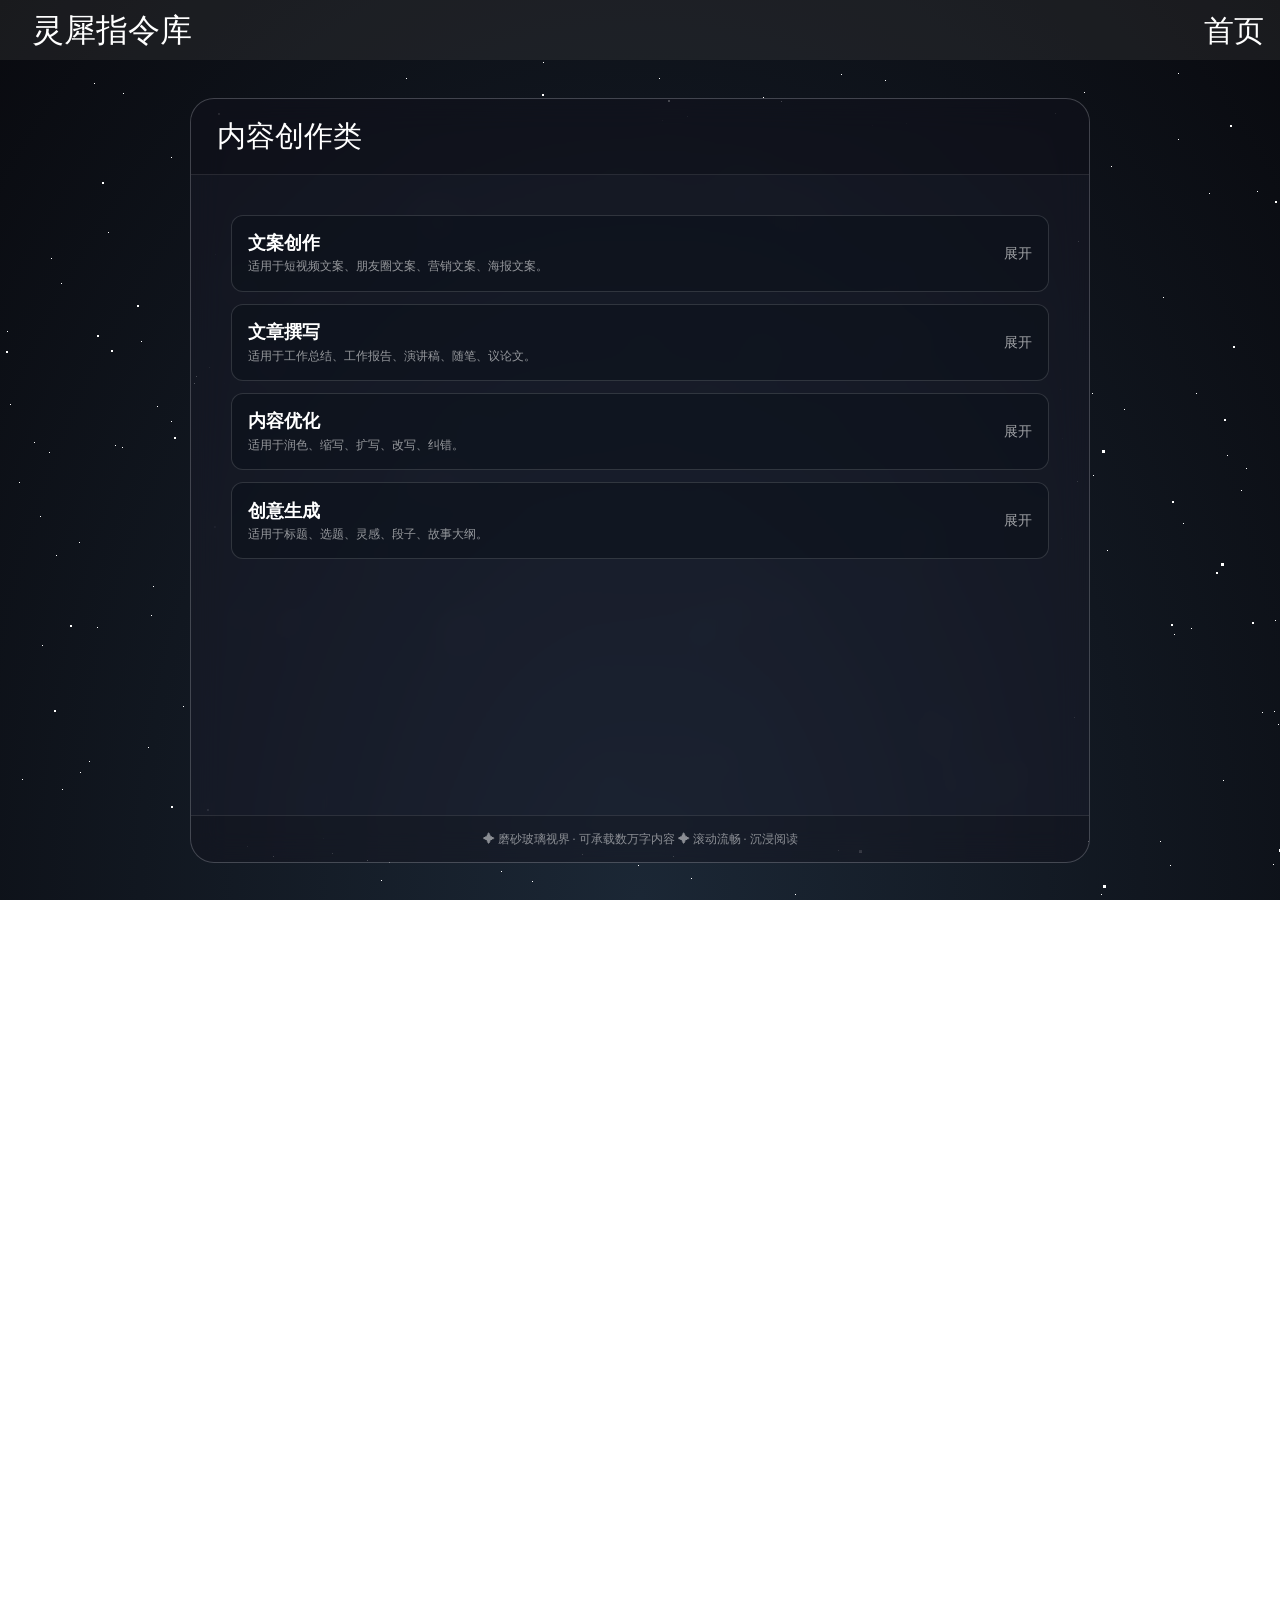
==== commit 84ff07c3: "feat: add interactive prompt builders" ====
--- a/pages/part1.html
+++ b/pages/part1.html
@@ -24,21 +24,88 @@
             <h2>内容创作类</h2>
         </div>
         <div class="reader-content">
-           <ul>
-              <li>文案创作（短视频文案、朋友圈文案、营销文案、海报文案）：<br>现在是（时间节点），请你使用（文案风格）风格，帮我生成一段（应用场景+目标受众）的（文本类型），（字数要求）。补充信息（产品、服务、图片或视频内容描述）。</li>
-              <hr class="divider-gradient">
-              <li>文章撰写（工作总结、工作报告、演讲稿、随笔、议论文）：<br>请帮我撰写一篇关于（主题）的文章，用于（使用场景），（目标读者）（字数要求）以（文章结构如：引言 + 分析 + 总结）结构行文，重点突出（重点）内容。</li>
-              <hr class="divider-gradient">
-              <li>内容优化（润色、缩写、扩写、改写、纠错）：<br>请对以下内容进行（优化方式）：（粘贴/上传文本）使用（语言风格）风格行文，字数（字数要求）。着重修改（eg.逻辑、表达、语气、结构等）保留核心信息，不改变原意，适用于（书面/纸面）表达。</li>
-              <hr class="divider-gradient">
-              <li>创意生成（标题、选题、灵感、段子、故事大纲）：<br>请围绕（主题）这个主题，生成10个（文本类型），文本风格（风格），适用于（平台。eg.小红书、抖音）平台，（目标受众）。每个创意附带简短说明。</li>
-           </ul>
+            <div class="prompt-builder prompt-builder--accordion" data-template="现在是{time}，请你使用{style}风格，帮我生成一段{audience}的{textType}，{length}。补充信息：{extra}。">
+                <button class="prompt-builder__trigger" type="button" aria-expanded="false">
+                    <span class="prompt-builder__title">文案创作</span>
+                    <span class="prompt-builder__arrow">展开</span>
+                </button>
+                <div class="prompt-builder__body">
+                    <div class="prompt-builder__desc">适用于短视频文案、朋友圈文案、营销文案、海报文案。</div>
+                    <div class="prompt-builder__fields">
+                        <label>时间节点<input data-key="time" type="text" placeholder="例如：双十一预热期"></label>
+                        <label>文案风格<input data-key="style" type="text" placeholder="例如：轻松种草"></label>
+                        <label>应用场景+目标受众<input data-key="audience" type="text" placeholder="例如：面向25岁上班族的通勤场景"></label>
+                        <label>文本类型<input data-key="textType" type="text" placeholder="例如：30秒短视频口播文案"></label>
+                        <label>字数要求<input data-key="length" type="text" placeholder="例如：120字以内"></label>
+                        <label class="prompt-builder__wide">补充信息<textarea data-key="extra" rows="3" placeholder="例如：产品是温和保湿面霜，主打不黏腻、敏感肌可用"></textarea></label>
+                    </div>
+                    <div class="prompt-builder__output" aria-live="polite"></div>
+                    <button class="copy-button" type="button">一键复制</button>
+                </div>
+            </div>
+            <div class="prompt-builder prompt-builder--accordion" data-template="请帮我撰写一篇关于{topic}的文章，用于{scene}，面向{reader}，{length}。请以{structure}结构行文，重点突出{focus}内容。">
+                <button class="prompt-builder__trigger" type="button" aria-expanded="false">
+                    <span class="prompt-builder__title">文章撰写</span>
+                    <span class="prompt-builder__arrow">展开</span>
+                </button>
+                <div class="prompt-builder__body">
+                    <div class="prompt-builder__desc">适用于工作总结、工作报告、演讲稿、随笔、议论文。</div>
+                    <div class="prompt-builder__fields">
+                        <label>主题<input data-key="topic" type="text" placeholder="例如：AI工具如何提升办公效率"></label>
+                        <label>使用场景<input data-key="scene" type="text" placeholder="例如：部门内部分享"></label>
+                        <label>目标读者<input data-key="reader" type="text" placeholder="例如：非技术背景同事"></label>
+                        <label>字数要求<input data-key="length" type="text" placeholder="例如：800字左右"></label>
+                        <label>文章结构<input data-key="structure" type="text" placeholder="例如：引言 + 案例 + 方法 + 总结"></label>
+                        <label>重点内容<input data-key="focus" type="text" placeholder="例如：落地方法和注意事项"></label>
+                    </div>
+                    <div class="prompt-builder__output" aria-live="polite"></div>
+                    <button class="copy-button" type="button">一键复制</button>
+                </div>
+            </div>
+            <div class="prompt-builder prompt-builder--accordion" data-template="请对以下内容进行{method}：{content}。使用{style}风格行文，字数{length}。着重修改{focus}，保留核心信息，不改变原意，适用于{scene}表达。">
+                <button class="prompt-builder__trigger" type="button" aria-expanded="false">
+                    <span class="prompt-builder__title">内容优化</span>
+                    <span class="prompt-builder__arrow">展开</span>
+                </button>
+                <div class="prompt-builder__body">
+                    <div class="prompt-builder__desc">适用于润色、缩写、扩写、改写、纠错。</div>
+                    <div class="prompt-builder__fields">
+                        <label>优化方式<input data-key="method" type="text" placeholder="例如：润色并压缩"></label>
+                        <label>语言风格<input data-key="style" type="text" placeholder="例如：正式、清晰、有亲和力"></label>
+                        <label>字数要求<input data-key="length" type="text" placeholder="例如：300字以内"></label>
+                        <label>修改重点<input data-key="focus" type="text" placeholder="例如：逻辑、表达、语气"></label>
+                        <label>适用表达<input data-key="scene" type="text" placeholder="例如：书面汇报"></label>
+                        <label class="prompt-builder__wide">原始内容<textarea data-key="content" rows="4" placeholder="在这里粘贴需要优化的文本"></textarea></label>
+                    </div>
+                    <div class="prompt-builder__output" aria-live="polite"></div>
+                    <button class="copy-button" type="button">一键复制</button>
+                </div>
+            </div>
+            <div class="prompt-builder prompt-builder--accordion" data-template="请围绕{topic}这个主题，生成10个{textType}，文本风格为{style}，适用于{platform}平台，目标受众是{audience}。每个创意附带简短说明。">
+                <button class="prompt-builder__trigger" type="button" aria-expanded="false">
+                    <span class="prompt-builder__title">创意生成</span>
+                    <span class="prompt-builder__arrow">展开</span>
+                </button>
+                <div class="prompt-builder__body">
+                    <div class="prompt-builder__desc">适用于标题、选题、灵感、段子、故事大纲。</div>
+                    <div class="prompt-builder__fields">
+                        <label>主题<input data-key="topic" type="text" placeholder="例如：新手学习AI写作"></label>
+                        <label>文本类型<input data-key="textType" type="text" placeholder="例如：小红书标题"></label>
+                        <label>文本风格<input data-key="style" type="text" placeholder="例如：轻松、有网感"></label>
+                        <label>适用平台<input data-key="platform" type="text" placeholder="例如：小红书"></label>
+                        <label>目标受众<input data-key="audience" type="text" placeholder="例如：刚入门的职场新人"></label>
+                    </div>
+                    <div class="prompt-builder__output" aria-live="polite"></div>
+                    <button class="copy-button" type="button">一键复制</button>
+                </div>
+            </div>
         </div>
         <div class="reader-footer">
             ✦ 磨砂玻璃视界 · 可承载数万字内容 ✦ 滚动流畅 · 沉浸阅读
         </div>
     </div>
   </div>
+  <script src="prompt-builder.js"></script>
 
 </body>
 
--- a/pages/style.css
+++ b/pages/style.css
@@ -2227,6 +2227,178 @@
   font-size: 1.5rem;
 }
 
+.prompt-builder {
+  padding: 1.2rem;
+  border: 1px solid rgba(255, 255, 255, 0.14);
+  border-radius: 1rem;
+  background: rgba(10, 15, 24, 0.48);
+}
+
+.prompt-builder__title {
+  color: #ffffff;
+  font-size: 1.35rem;
+  font-weight: 600;
+}
+
+.prompt-builder__trigger {
+  cursor: pointer;
+  width: 100%;
+  display: flex;
+  align-items: center;
+  justify-content: space-between;
+  gap: 1rem;
+  border: 0;
+  background: transparent;
+  color: inherit;
+  font: inherit;
+  text-align: left;
+}
+
+.prompt-builder__trigger .prompt-builder__title {
+  display: block;
+}
+
+.prompt-builder__arrow {
+  flex: 0 0 auto;
+  color: rgba(255, 255, 255, 0.6);
+  font-size: 0.9rem;
+}
+
+.prompt-builder__body {
+  display: block;
+}
+
+.prompt-builder--accordion .prompt-builder__body {
+  display: none;
+}
+
+.prompt-builder--accordion {
+  padding: 0.85rem 1rem;
+  border-radius: 0.75rem;
+}
+
+.prompt-builder--accordion + .prompt-builder--accordion {
+  margin-top: 0.75rem;
+}
+
+.prompt-builder--accordion .prompt-builder__title {
+  font-size: 1.15rem;
+  line-height: 1.35;
+}
+
+.prompt-builder--accordion .prompt-builder__trigger {
+  min-height: 3rem;
+}
+
+.prompt-builder__summary {
+  display: block;
+  margin-top: 0.15rem;
+  color: rgba(255, 255, 255, 0.56);
+  font-size: 0.78rem;
+  font-weight: 400;
+}
+
+.prompt-builder--accordion.is-open .prompt-builder__body {
+  display: block;
+  margin-top: 0.65rem;
+}
+
+.prompt-builder--accordion .prompt-builder__desc {
+  display: none;
+}
+
+.prompt-builder--accordion.is-open .prompt-builder__arrow {
+  color: #2eadff;
+}
+
+.prompt-builder__desc {
+  margin-top: 0.2rem;
+  color: rgba(255, 255, 255, 0.62);
+  font-size: 0.95rem;
+}
+
+.prompt-builder__fields {
+  display: grid;
+  grid-template-columns: repeat(2, minmax(0, 1fr));
+  gap: 0.85rem;
+  margin-top: 1rem;
+}
+
+.prompt-builder label {
+  display: flex;
+  flex-direction: column;
+  gap: 0.35rem;
+  color: rgba(255, 255, 255, 0.8);
+  font-size: 0.95rem;
+}
+
+.prompt-builder__wide {
+  grid-column: 1 / -1;
+}
+
+.prompt-builder input,
+.prompt-builder textarea {
+  width: 100%;
+  border: 1px solid rgba(255, 255, 255, 0.16);
+  border-radius: 0.65rem;
+  background: rgba(255, 255, 255, 0.08);
+  color: #ffffff;
+  font: inherit;
+  font-size: 0.95rem;
+  line-height: 1.5;
+  padding: 0.65rem 0.75rem;
+  outline: none;
+}
+
+.prompt-builder textarea {
+  resize: vertical;
+}
+
+.prompt-builder input::placeholder,
+.prompt-builder textarea::placeholder {
+  color: rgba(255, 255, 255, 0.36);
+}
+
+.prompt-builder input:focus,
+.prompt-builder textarea:focus {
+  border-color: rgba(46, 173, 255, 0.78);
+  box-shadow: 0 0 0 3px rgba(46, 173, 255, 0.14);
+}
+
+.prompt-builder__output {
+  min-height: 5rem;
+  margin-top: 1rem;
+  padding: 0.9rem;
+  border-radius: 0.75rem;
+  background: rgba(255, 255, 255, 0.08);
+  color: #ffffff;
+  font-size: 1rem;
+  line-height: 1.7;
+  white-space: pre-wrap;
+}
+
+.copy-button {
+  cursor: pointer;
+  margin-top: 0.85rem;
+  padding: 0.65rem 1rem;
+  border: 0;
+  border-radius: 999px;
+  color: #ffffff;
+  font-size: 0.95rem;
+  background: linear-gradient(135deg, #2eadff, #7e61ff);
+  box-shadow: 0 10px 24px rgba(46, 173, 255, 0.18);
+  transition: transform 180ms ease, filter 180ms ease;
+}
+
+.copy-button:hover {
+  transform: translateY(-1px);
+  filter: brightness(1.06);
+}
+
+.copy-button:active {
+  transform: translateY(0);
+}
+
 /* 简单滚动条样式 */
 .reader-content::-webkit-scrollbar {
   width: 6px;
@@ -2276,6 +2448,35 @@
   .reader-header h2 {
     font-size: 1.1rem;
   }
+
+  .prompt-builder {
+    padding: 0.9rem;
+  }
+
+  .prompt-builder--accordion {
+    padding: 0.7rem 0.8rem;
+  }
+
+  .prompt-builder--accordion + .prompt-builder--accordion {
+    margin-top: 0.55rem;
+  }
+
+  .prompt-builder__fields {
+    grid-template-columns: 1fr;
+  }
+
+  .prompt-builder__title {
+    font-size: 1.1rem;
+  }
+
+  .prompt-builder__desc,
+  .prompt-builder label,
+  .prompt-builder input,
+  .prompt-builder textarea,
+  .prompt-builder__output,
+  .copy-button {
+    font-size: 0.88rem;
+  }
 }
 
 .divider-gradient {
@@ -2283,4 +2484,4 @@
   border: 0;
   height: 1px;
   background: linear-gradient(90deg, transparent, rgba(255, 255, 255, 0.3), transparent);
-}+}
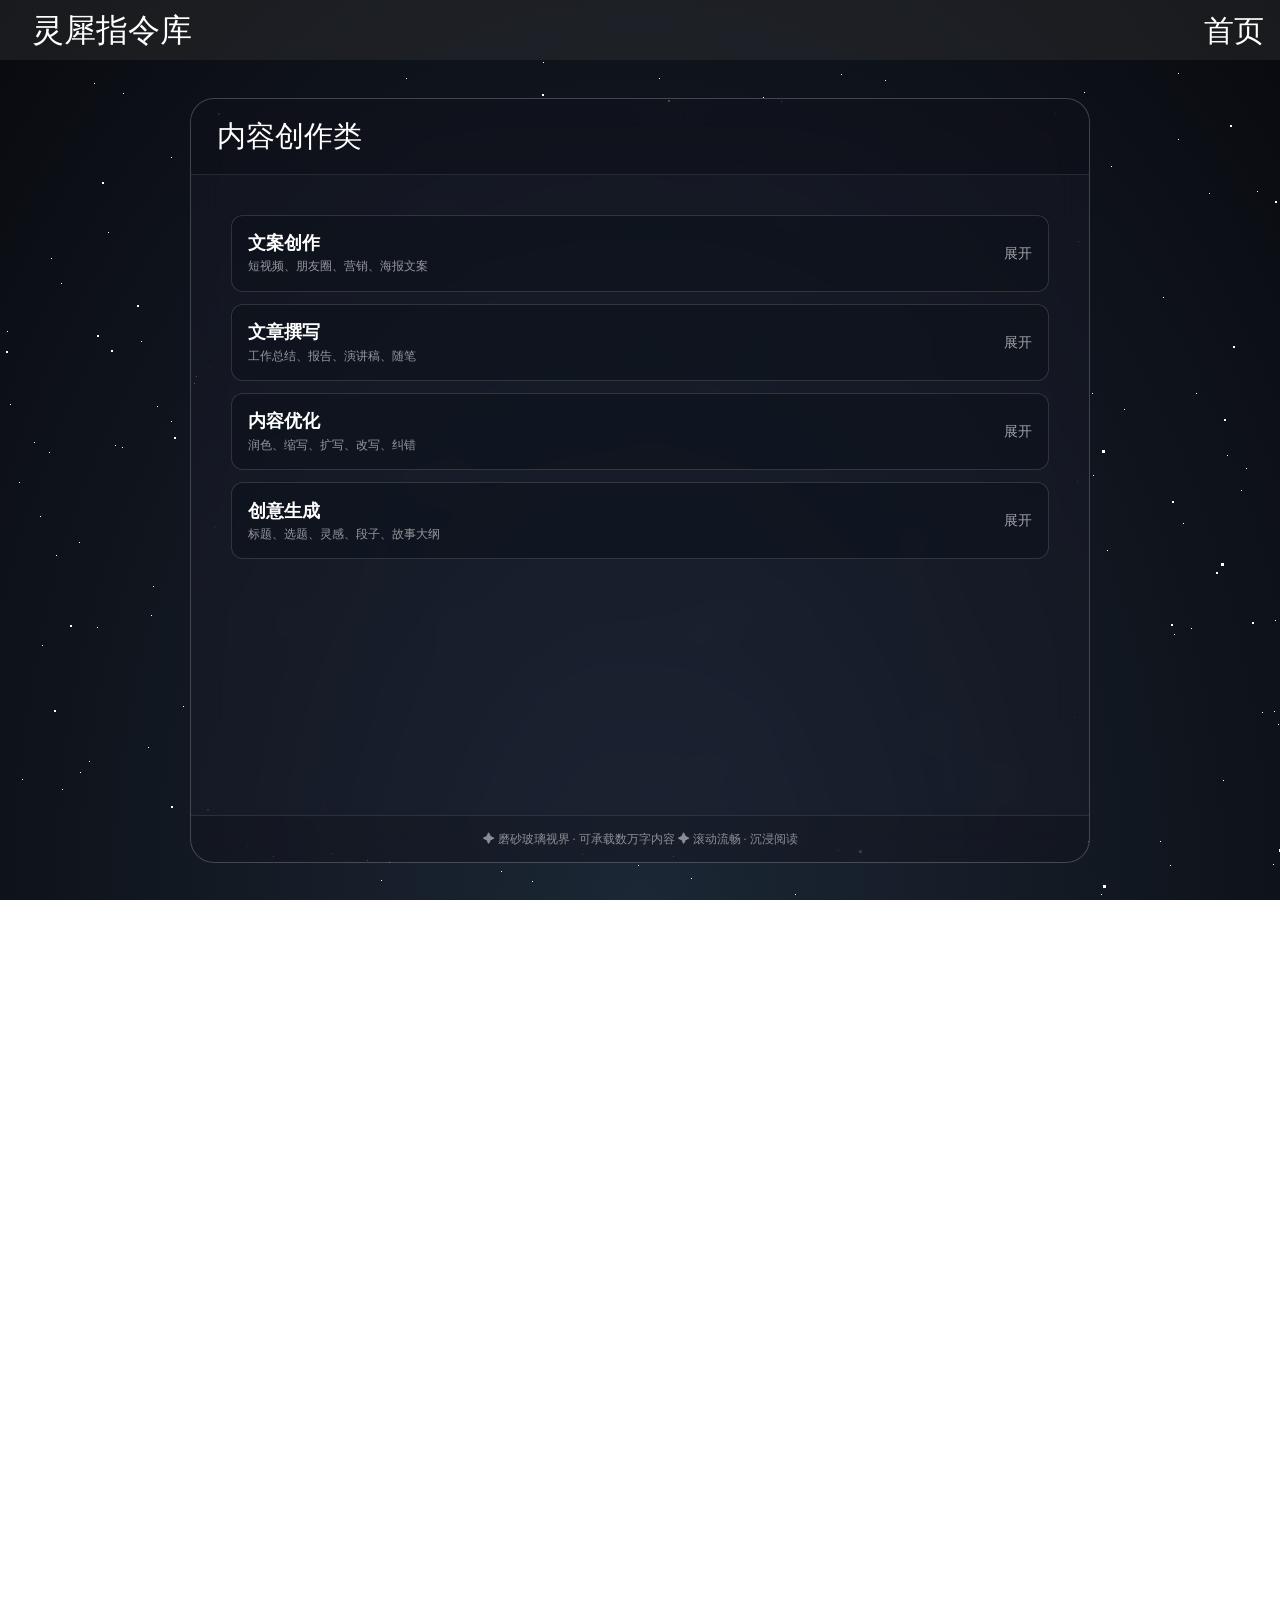
==== commit b702862d: "Update part1.html" ====
--- a/pages/part1.html
+++ b/pages/part1.html
@@ -1,112 +1,116 @@
 <!DOCTYPE html>
 <html lang="zh-CN">
-
 <head>
   <meta charset="UTF-8" />
   <meta name="viewport" content="width=device-width, initial-scale=1.0" />
-  <title>灵犀指令库</title>
+  <title>灵犀指令库 · 内容创作</title>
   <link rel="stylesheet" href="style.css">
 </head>
-
 <body>
   <div class="container">
     <nav class="nav-bar">
-          <span class="nav-brand">灵犀指令库</span>
-          <ul class="nav-menu">
-              <li class="nav-item"><a href="../index.html">首页</a></li>
-          </ul>
+      <span class="nav-brand">灵犀指令库</span>
+      <ul class="nav-menu">
+        <li class="nav-item"><a href="index.html">首页</a></li>
+      </ul>
     </nav>
-    <div id="stars"></div>
-    <div id="stars2"></div>
-    <div id="stars3"></div>
+    <div id="stars"></div><div id="stars2"></div><div id="stars3"></div>
     <div class="glass-reader">
-        <div class="reader-header">
-            <h2>内容创作类</h2>
+      <div class="reader-header"><h2>内容创作类</h2></div>
+      <div class="reader-content">
+        
+        <!-- 文案创作 - 已优化：融入拆解+差异化思维 -->
+        <div class="prompt-builder prompt-builder--accordion" data-template="你现在是资深{platform}内容运营。请为{audience}创作一段{textType}，核心卖点是{extra}。要求：
+1. 风格与节点：采用{style}风格，贴合{time}的语境。
+2. 结构与字数：{length}以内。
+3. 思维链：先分析同类内容3个常见套路，再产出2个反套路版本，每版附创作思路。">
+          <button class="prompt-builder__trigger" type="button" aria-expanded="false">
+            <span class="prompt-builder__title">文案创作</span>
+            <span class="prompt-builder__arrow">展开</span>
+          </button>
+          <div class="prompt-builder__body">
+            <div class="prompt-builder__desc">短视频、朋友圈、营销、海报文案</div>
+            <div class="prompt-builder__fields">
+              <label>适用平台<input data-key="platform" type="text" placeholder="例如：小红书"></label>
+              <label>时间节点<input data-key="time" type="text" placeholder="例如：双十一预热期"></label>
+              <label>文案风格<input data-key="style" type="text" placeholder="例如：轻松种草"></label>
+              <label>目标受众<input data-key="audience" type="text" placeholder="例如：25岁上班族"></label>
+              <label>文本类型<input data-key="textType" type="text" placeholder="例如：30秒短视频口播"></label>
+              <label>字数要求<input data-key="length" type="text" placeholder="例如：120字以内"></label>
+              <label class="prompt-builder__wide">补充信息（产品/服务详情）<textarea data-key="extra" rows="3" placeholder="例如：温和保湿面霜，不黏腻、敏感肌可用"></textarea></label>
+              <label class="chain-check"><input type="checkbox" data-key="chain"> 启用深度思考（思维链）</label>
+            </div>
+            <div class="prompt-builder__output" aria-live="polite"></div>
+            <button class="copy-button" type="button">一键复制</button>
+          </div>
         </div>
-        <div class="reader-content">
-            <div class="prompt-builder prompt-builder--accordion" data-template="现在是{time}，请你使用{style}风格，帮我生成一段{audience}的{textType}，{length}。补充信息：{extra}。">
-                <button class="prompt-builder__trigger" type="button" aria-expanded="false">
-                    <span class="prompt-builder__title">文案创作</span>
-                    <span class="prompt-builder__arrow">展开</span>
-                </button>
-                <div class="prompt-builder__body">
-                    <div class="prompt-builder__desc">适用于短视频文案、朋友圈文案、营销文案、海报文案。</div>
-                    <div class="prompt-builder__fields">
-                        <label>时间节点<input data-key="time" type="text" placeholder="例如：双十一预热期"></label>
-                        <label>文案风格<input data-key="style" type="text" placeholder="例如：轻松种草"></label>
-                        <label>应用场景+目标受众<input data-key="audience" type="text" placeholder="例如：面向25岁上班族的通勤场景"></label>
-                        <label>文本类型<input data-key="textType" type="text" placeholder="例如：30秒短视频口播文案"></label>
-                        <label>字数要求<input data-key="length" type="text" placeholder="例如：120字以内"></label>
-                        <label class="prompt-builder__wide">补充信息<textarea data-key="extra" rows="3" placeholder="例如：产品是温和保湿面霜，主打不黏腻、敏感肌可用"></textarea></label>
-                    </div>
-                    <div class="prompt-builder__output" aria-live="polite"></div>
-                    <button class="copy-button" type="button">一键复制</button>
-                </div>
+
+        <!-- 文章撰写 - 优化：结构化+受众适配 -->
+        <div class="prompt-builder prompt-builder--accordion" data-template="请以{scene}为场景，为{reader}撰写一篇关于{topic}的文章，{length}左右。按{structure}结构行文，突出{focus}。写作前请先列出文章大纲，并确保语言风格适合{reader}。">
+          <button class="prompt-builder__trigger" type="button" aria-expanded="false">
+            <span class="prompt-builder__title">文章撰写</span>
+            <span class="prompt-builder__arrow">展开</span>
+          </button>
+          <div class="prompt-builder__body">
+            <div class="prompt-builder__desc">工作总结、报告、演讲稿、随笔</div>
+            <div class="prompt-builder__fields">
+              <label>主题<input data-key="topic" type="text" placeholder="例如：AI工具提升办公效率"></label>
+              <label>使用场景<input data-key="scene" type="text" placeholder="例如：部门分享"></label>
+              <label>目标读者<input data-key="reader" type="text" placeholder="例如：非技术背景同事"></label>
+              <label>字数要求<input data-key="length" type="text" placeholder="例如：800"></label>
+              <label>文章结构<input data-key="structure" type="text" placeholder="例如：引言+案例+方法+总结"></label>
+              <label>重点内容<input data-key="focus" type="text" placeholder="例如：落地方法和注意事项"></label>
+              <label class="chain-check"><input type="checkbox" data-key="chain"> 启用深度思考（思维链）</label>
             </div>
-            <div class="prompt-builder prompt-builder--accordion" data-template="请帮我撰写一篇关于{topic}的文章，用于{scene}，面向{reader}，{length}。请以{structure}结构行文，重点突出{focus}内容。">
-                <button class="prompt-builder__trigger" type="button" aria-expanded="false">
-                    <span class="prompt-builder__title">文章撰写</span>
-                    <span class="prompt-builder__arrow">展开</span>
-                </button>
-                <div class="prompt-builder__body">
-                    <div class="prompt-builder__desc">适用于工作总结、工作报告、演讲稿、随笔、议论文。</div>
-                    <div class="prompt-builder__fields">
-                        <label>主题<input data-key="topic" type="text" placeholder="例如：AI工具如何提升办公效率"></label>
-                        <label>使用场景<input data-key="scene" type="text" placeholder="例如：部门内部分享"></label>
-                        <label>目标读者<input data-key="reader" type="text" placeholder="例如：非技术背景同事"></label>
-                        <label>字数要求<input data-key="length" type="text" placeholder="例如：800字左右"></label>
-                        <label>文章结构<input data-key="structure" type="text" placeholder="例如：引言 + 案例 + 方法 + 总结"></label>
-                        <label>重点内容<input data-key="focus" type="text" placeholder="例如：落地方法和注意事项"></label>
-                    </div>
-                    <div class="prompt-builder__output" aria-live="polite"></div>
-                    <button class="copy-button" type="button">一键复制</button>
-                </div>
+            <div class="prompt-builder__output" aria-live="polite"></div>
+            <button class="copy-button" type="button">一键复制</button>
+          </div>
+        </div>
+
+        <!-- 内容优化 - 保持不变，微调说明 -->
+        <div class="prompt-builder prompt-builder--accordion" data-template="请对以下内容进行{method}：{content}。使用{style}风格，字数{length}，着重修改{focus}，保留核心信息，适用于{scene}。">
+          <button class="prompt-builder__trigger" type="button" aria-expanded="false">
+            <span class="prompt-builder__title">内容优化</span>
+            <span class="prompt-builder__arrow">展开</span>
+          </button>
+          <div class="prompt-builder__body">
+            <div class="prompt-builder__desc">润色、缩写、扩写、改写、纠错</div>
+            <div class="prompt-builder__fields">
+              <label>优化方式<input data-key="method" type="text" placeholder="例如：润色并压缩"></label>
+              <label>语言风格<input data-key="style" type="text" placeholder="例如：正式、清晰"></label>
+              <label>字数要求<input data-key="length" type="text" placeholder="例如：300字以内"></label>
+              <label>修改重点<input data-key="focus" type="text" placeholder="例如：逻辑、语气"></label>
+              <label>适用表达<input data-key="scene" type="text" placeholder="例如：书面汇报"></label>
+              <label class="prompt-builder__wide">原始内容<textarea data-key="content" rows="4" placeholder="粘贴需要优化的文本"></textarea></label>
             </div>
-            <div class="prompt-builder prompt-builder--accordion" data-template="请对以下内容进行{method}：{content}。使用{style}风格行文，字数{length}。着重修改{focus}，保留核心信息，不改变原意，适用于{scene}表达。">
-                <button class="prompt-builder__trigger" type="button" aria-expanded="false">
-                    <span class="prompt-builder__title">内容优化</span>
-                    <span class="prompt-builder__arrow">展开</span>
-                </button>
-                <div class="prompt-builder__body">
-                    <div class="prompt-builder__desc">适用于润色、缩写、扩写、改写、纠错。</div>
-                    <div class="prompt-builder__fields">
-                        <label>优化方式<input data-key="method" type="text" placeholder="例如：润色并压缩"></label>
-                        <label>语言风格<input data-key="style" type="text" placeholder="例如：正式、清晰、有亲和力"></label>
-                        <label>字数要求<input data-key="length" type="text" placeholder="例如：300字以内"></label>
-                        <label>修改重点<input data-key="focus" type="text" placeholder="例如：逻辑、表达、语气"></label>
-                        <label>适用表达<input data-key="scene" type="text" placeholder="例如：书面汇报"></label>
-                        <label class="prompt-builder__wide">原始内容<textarea data-key="content" rows="4" placeholder="在这里粘贴需要优化的文本"></textarea></label>
-                    </div>
-                    <div class="prompt-builder__output" aria-live="polite"></div>
-                    <button class="copy-button" type="button">一键复制</button>
-                </div>
+            <div class="prompt-builder__output" aria-live="polite"></div>
+            <button class="copy-button" type="button">一键复制</button>
+          </div>
+        </div>
+
+        <!-- 创意生成 - 优化：增加平台、受众，要求附带说明 -->
+        <div class="prompt-builder prompt-builder--accordion" data-template="请围绕{topic}，为{platform}平台的{audience}生成10个{textType}，风格{style}。每个创意附带简短说明，并说明为什么适合该平台。">
+          <button class="prompt-builder__trigger" type="button" aria-expanded="false">
+            <span class="prompt-builder__title">创意生成</span>
+            <span class="prompt-builder__arrow">展开</span>
+          </button>
+          <div class="prompt-builder__body">
+            <div class="prompt-builder__desc">标题、选题、灵感、段子、故事大纲</div>
+            <div class="prompt-builder__fields">
+              <label>主题<input data-key="topic" type="text" placeholder="例如：新手学习AI写作"></label>
+              <label>文本类型<input data-key="textType" type="text" placeholder="例如：小红书标题"></label>
+              <label>文本风格<input data-key="style" type="text" placeholder="例如：轻松、有网感"></label>
+              <label>适用平台<input data-key="platform" type="text" placeholder="例如：小红书"></label>
+              <label>目标受众<input data-key="audience" type="text" placeholder="例如：职场新人"></label>
             </div>
-            <div class="prompt-builder prompt-builder--accordion" data-template="请围绕{topic}这个主题，生成10个{textType}，文本风格为{style}，适用于{platform}平台，目标受众是{audience}。每个创意附带简短说明。">
-                <button class="prompt-builder__trigger" type="button" aria-expanded="false">
-                    <span class="prompt-builder__title">创意生成</span>
-                    <span class="prompt-builder__arrow">展开</span>
-                </button>
-                <div class="prompt-builder__body">
-                    <div class="prompt-builder__desc">适用于标题、选题、灵感、段子、故事大纲。</div>
-                    <div class="prompt-builder__fields">
-                        <label>主题<input data-key="topic" type="text" placeholder="例如：新手学习AI写作"></label>
-                        <label>文本类型<input data-key="textType" type="text" placeholder="例如：小红书标题"></label>
-                        <label>文本风格<input data-key="style" type="text" placeholder="例如：轻松、有网感"></label>
-                        <label>适用平台<input data-key="platform" type="text" placeholder="例如：小红书"></label>
-                        <label>目标受众<input data-key="audience" type="text" placeholder="例如：刚入门的职场新人"></label>
-                    </div>
-                    <div class="prompt-builder__output" aria-live="polite"></div>
-                    <button class="copy-button" type="button">一键复制</button>
-                </div>
-            </div>
+            <div class="prompt-builder__output" aria-live="polite"></div>
+            <button class="copy-button" type="button">一键复制</button>
+          </div>
         </div>
-        <div class="reader-footer">
-            ✦ 磨砂玻璃视界 · 可承载数万字内容 ✦ 滚动流畅 · 沉浸阅读
-        </div>
+      </div>
+      <div class="reader-footer">✦ 磨砂玻璃视界 · 可承载数万字内容 ✦ 滚动流畅 · 沉浸阅读</div>
     </div>
   </div>
   <script src="prompt-builder.js"></script>
-
 </body>
-
 </html>
